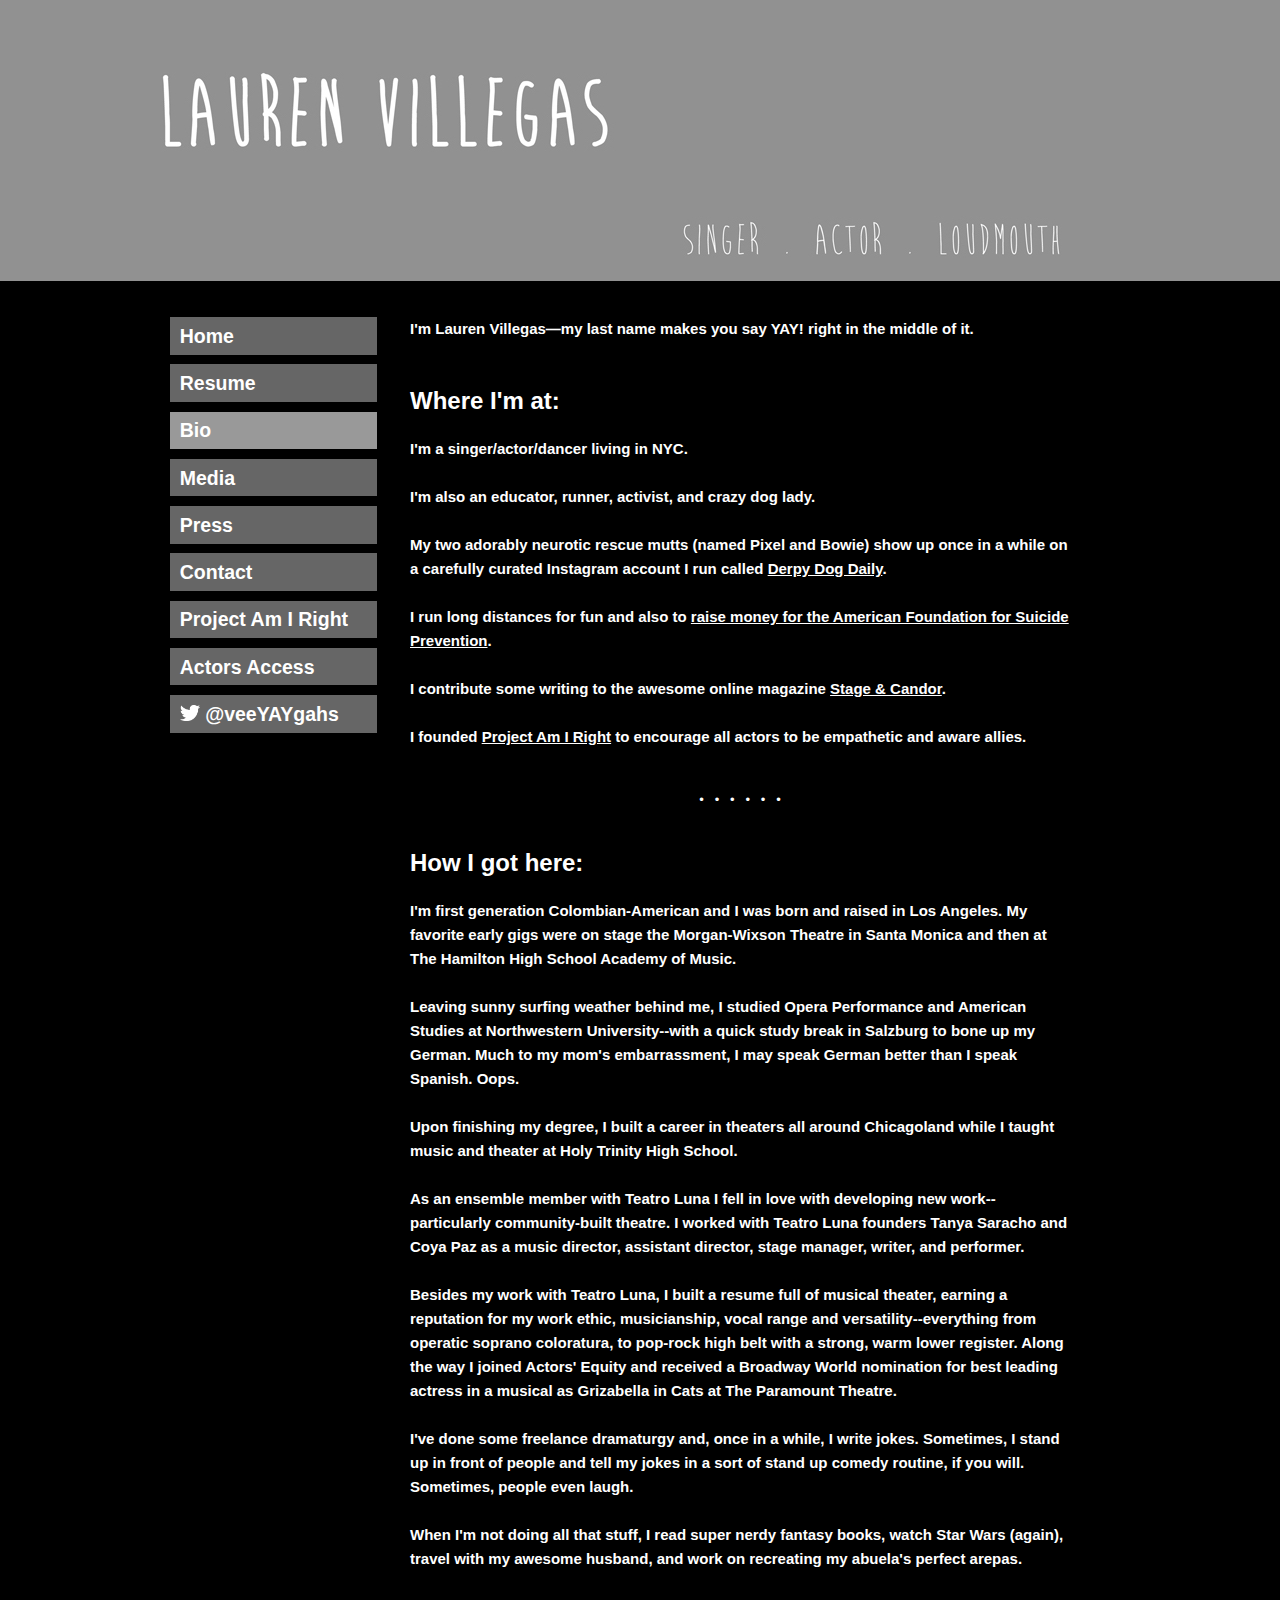
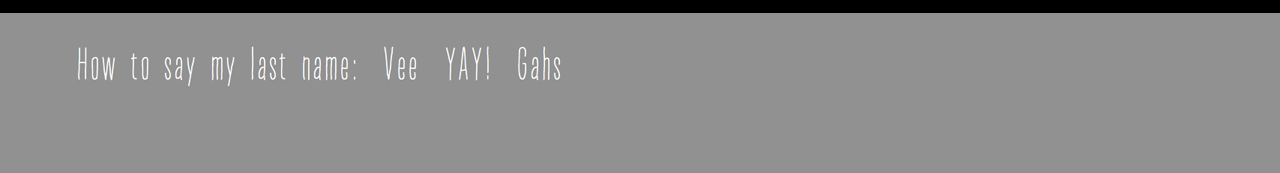
==== bio.html @ 74ecfb87 "again" ====
<!DOCTYPE html>
<html lang="en">
<head>
<meta charset="utf-8" />
<meta name="description" content="Lauren Villegas &mdash; Actor, Singer, Performer">
<meta name="keywords" content="singer, actor, actresses, mezzo">
<link rel="shortcut icon" href="favicon.ico"/>
<title>Lauren Villegas &mdash; Actor, Singer, Performer</title>

<link rel="stylesheet" href="css/bootstrap-1.0.0.css" />
<link rel="stylesheet" href="css/960_12_col.css" />
<link rel="stylesheet" href="css/chosen.css" />

<!--[if lt IE 9]>
<script src="http://ie7-js.googlecode.com/svn/version/2.1(beta4)/IE9.js"></script>
<![endif]-->
<script src="js/libs/modernizr-2.0.6.min.js"></script>

</head>
<body>


  <div id="header">
	<div class="container_12">
		<p></p>		  
	</div>
	<!-- end .container_12 -->
  </div>
  <div class="clear"></div>

<body>
  <div id="header">
	<div class="container_12">
		    <a href="index.html"><img src="img/lv.jpg"></a>
	</div>
	<!-- end .container_12 -->
  </div>
  <div class="clear"></div>
                        
	
  	</div>
  	
 <div id="main" class="container_12">
  	<div class="grid_9 prefix_3">
	  	<h2></h2>
  	</div>
  	<div class="clear"></div>	  	
  	<div class="grid_3">
  		<ul class="unstyled side-nav">
  			<li><a href="index.html">Home</a></li>
  			<li><a href="resume.html">Resume</a></li>
            <li class="active">Bio</li>
            <li><a href="media.html">Media</a></li>
  			<li><a href="press.html">Press</a></li>
  			<li><a href="contact.html">Contact</a></li>
            <li><a href="pair.html">Project Am I Right</a></li>
            <li><a href="http://resumes.actorsaccess.com/laurenvillegas">Actors Access</a></li>
            <li><a href="http://twitter.com/VeeYAYGahs"><img src="img/twitter_white.png" width="20px"> @veeYAYgahs</a></li>
            <br /><br />
  		</ul>
  	</div>
  	<div class="grid_9">
        <div> <div><h4>I'm Lauren Villegas&mdash;my last name makes you say YAY! right in the middle of it.<br /><br /></p></h4></div><h1><font color="#ffffff"><strong>Where I'm at:</strong></font></h1>
            </div>
    <div><h4>I'm a singer/actor/dancer living in NYC.<br /><br />I'm also an educator, runner, activist, and crazy dog lady.<br /><br />My two adorably neurotic rescue mutts (named Pixel and Bowie) show up once in a while on a carefully curated Instagram account I run called <a href="http://www.instagram.com/derpydogdaily/"><u>Derpy Dog Daily</u></a>.<br /><br />I run long distances for fun and also to <a href="http://afsp.donordrive.com/index.cfm?fuseaction=donorDrive.participant&participantID=1012171"><u>raise money for the American Foundation for Suicide Prevention</u></a>.<br /><br />I contribute some writing to the awesome online magazine <a href="https://stageandcandor.com/"><u>Stage &amp; Candor</u></a>.<br /><br />I founded <a href="http://projectamiright.tumblr.com/"><u>Project Am I Right</u></a> to encourage all actors to be empathetic and aware allies.<br /><br /></p></h4></div>
    
    
 <div><h4><p align ="center">&bull;&nbsp;&nbsp;&nbsp;&bull;&nbsp;&nbsp;&nbsp;&bull;&nbsp;&nbsp;&nbsp;&bull;&nbsp;&nbsp;&nbsp;&bull;&nbsp;&nbsp;&nbsp;&bull;</p></h4><br /></div>
 <div><h1><font color="#ffffff"><strong>How I got here:</strong></font></h1>
     </div>
 <div><h4>I'm first generation Colombian-American and I was born and raised in Los Angeles. My favorite early gigs were on stage the Morgan-Wixson Theatre in Santa Monica and then at The Hamilton High School Academy of Music.<br /><br />Leaving sunny surfing weather behind me, I studied Opera Performance and American Studies at Northwestern University--with a quick study break in Salzburg to bone up my German. Much to my mom's embarrassment, I may speak German better than I speak Spanish. Oops.<br /><br />Upon finishing my degree, I built a career in theaters all around Chicagoland while I taught music and theater at Holy Trinity High School.<br /><br />As an ensemble member with Teatro Luna I fell in love with developing new work--particularly community-built theatre. I worked with Teatro Luna founders Tanya Saracho and Coya Paz as a music director, assistant director, stage manager, writer, and performer.<br /><br />Besides my work with Teatro Luna, I built a resume full of musical theater, earning a reputation for my work ethic, musicianship, vocal range and versatility--everything from operatic soprano coloratura, to pop-rock high belt with a strong, warm lower register. Along the way I joined Actors' Equity and received a Broadway World nomination for best leading actress in a musical as Grizabella in Cats at The Paramount Theatre. <br /><br />I've done some freelance dramaturgy and, once in a while, I write jokes. Sometimes, I stand up in front of people and tell my jokes in a sort of stand up comedy routine, if you will. Sometimes, people even laugh.<br /><br />When I'm not doing all that stuff, I read super nerdy fantasy books, watch Star Wars (again), travel with my awesome husband, and work on recreating my abuela's perfect arepas.<br /><br /></p></h4></div>
    </div>
 </div>



  <!-- END .container_12 -->

<div id="footer">
	  <div>
		<a href="http://twitter.com/VeeYAYGahs"><img src="img/say_my_name.jpg"></a>
		<br/><br/><br/>
</div></div>

    <script type="text/javascript">
        
        var _gaq = _gaq || [];
        _gaq.push(['_setAccount', 'UA-39452061-1']);
        _gaq.push(['_trackPageview']);
        
        (function() {
         var ga = document.createElement('script'); ga.type = 'text/javascript'; ga.async = true;
         ga.src = ('https:' == document.location.protocol ? 'https://ssl' : 'http://www') + '.google-analytics.com/ga.js';
         var s = document.getElementsByTagName('script')[0]; s.parentNode.insertBefore(ga, s);
         })();
        
        </script>

</body>
</html>
---- css/960_12_col.css ----
/*
  960 Grid System ~ Core CSS.
  Learn more ~ http://960.gs/

  Licensed under GPL and MIT.
*/

/*
  Forces backgrounds to span full width,
  even if there is horizontal scrolling.
  Increase this if your layout is wider.

  Note: IE6 works fine without this fix.
*/

body {
  min-width: 960px;
}

/* `Container
----------------------------------------------------------------------------------------------------*/

.container_12 {
  margin-left: auto;
  margin-right: auto;
  width: 960px;
}

/* `Grid >> Global
----------------------------------------------------------------------------------------------------*/

.grid_1,
.grid_2,
.grid_3,
.grid_4,
.grid_5,
.grid_6,
.grid_7,
.grid_8,
.grid_9,
.grid_10,
.grid_11,
.grid_12 {
  display: inline;
  float: left;
  margin-left: 10px;
  margin-right: 10px;
}

.push_1, .pull_1,
.push_2, .pull_2,
.push_3, .pull_3,
.push_4, .pull_4,
.push_5, .pull_5,
.push_6, .pull_6,
.push_7, .pull_7,
.push_8, .pull_8,
.push_9, .pull_9,
.push_10, .pull_10,
.push_11, .pull_11 {
  position: relative;
}

/* `Grid >> Children (Alpha ~ First, Omega ~ Last)
----------------------------------------------------------------------------------------------------*/

.alpha {
  margin-left: 0;
}

.omega {
  margin-right: 0;
}

/* `Grid >> 12 Columns
----------------------------------------------------------------------------------------------------*/

.container_12 .grid_1 {
  width: 60px;
}

.container_12 .grid_2 {
  width: 140px;
}

.container_12 .grid_3 {
  width: 220px;
}

.container_12 .grid_4 {
  width: 300px;
}

.container_12 .grid_5 {
  width: 380px;
}

.container_12 .grid_6 {
  width: 460px;
}

.container_12 .grid_7 {
  width: 540px;
}

.container_12 .grid_8 {
  width: 620px;
}

.container_12 .grid_9 {
  width: 660px;
}

.container_12 .grid_10 {
  width: 780px;
}

.container_12 .grid_11 {
  width: 860px;
}

.container_12 .grid_12 {
  width: 940px;
}

/* `Prefix Extra Space >> 12 Columns
----------------------------------------------------------------------------------------------------*/

.container_12 .prefix_1 {
  padding-left: 80px;
}

.container_12 .prefix_2 {
  padding-left: 160px;
}

.container_12 .prefix_3 {
  padding-left: 240px;
}

.container_12 .prefix_4 {
  padding-left: 320px;
}

.container_12 .prefix_5 {
  padding-left: 400px;
}

.container_12 .prefix_6 {
  padding-left: 480px;
}

.container_12 .prefix_7 {
  padding-left: 560px;
}

.container_12 .prefix_8 {
  padding-left: 640px;
}

.container_12 .prefix_9 {
  padding-left: 720px;
}

.container_12 .prefix_10 {
  padding-left: 800px;
}

.container_12 .prefix_11 {
  padding-left: 880px;
}

/* `Suffix Extra Space >> 12 Columns
----------------------------------------------------------------------------------------------------*/

.container_12 .suffix_1 {
  padding-right: 80px;
}

.container_12 .suffix_2 {
  padding-right: 160px;
}

.container_12 .suffix_3 {
  padding-right: 240px;
}

.container_12 .suffix_4 {
  padding-right: 320px;
}

.container_12 .suffix_5 {
  padding-right: 400px;
}

.container_12 .suffix_6 {
  padding-right: 480px;
}

.container_12 .suffix_7 {
  padding-right: 560px;
}

.container_12 .suffix_8 {
  padding-right: 640px;
}

.container_12 .suffix_9 {
  padding-right: 720px;
}

.container_12 .suffix_10 {
  padding-right: 800px;
}

.container_12 .suffix_11 {
  padding-right: 880px;
}

/* `Push Space >> 12 Columns
----------------------------------------------------------------------------------------------------*/

.container_12 .push_1 {
  left: 80px;
}

.container_12 .push_2 {
  left: 160px;
}

.container_12 .push_3 {
  left: 240px;
}

.container_12 .push_4 {
  left: 320px;
}

.container_12 .push_5 {
  left: 400px;
}

.container_12 .push_6 {
  left: 480px;
}

.container_12 .push_7 {
  left: 560px;
}

.container_12 .push_8 {
  left: 640px;
}

.container_12 .push_9 {
  left: 720px;
}

.container_12 .push_10 {
  left: 800px;
}

.container_12 .push_11 {
  left: 880px;
}

/* `Pull Space >> 12 Columns
----------------------------------------------------------------------------------------------------*/

.container_12 .pull_1 {
  left: -80px;
}

.container_12 .pull_2 {
  left: -160px;
}

.container_12 .pull_3 {
  left: -240px;
}

.container_12 .pull_4 {
  left: -320px;
}

.container_12 .pull_5 {
  left: -400px;
}

.container_12 .pull_6 {
  left: -480px;
}

.container_12 .pull_7 {
  left: -560px;
}

.container_12 .pull_8 {
  left: -640px;
}

.container_12 .pull_9 {
  left: -720px;
}

.container_12 .pull_10 {
  left: -800px;
}

.container_12 .pull_11 {
  left: -880px;
}

/* `Clear Floated Elements
----------------------------------------------------------------------------------------------------*/

/* http://sonspring.com/journal/clearing-floats */

.clear {
  clear: both;
  display: block;
  overflow: hidden;
  visibility: hidden;
  width: 0;
  height: 0;
}

/* http://www.yuiblog.com/blog/2010/09/27/clearfix-reloaded-overflowhidden-demystified */

.clearfix:before,
.clearfix:after,
.container_12:before,
.container_12:after {
  content: '.';
  display: block;
  overflow: hidden;
  visibility: hidden;
  font-size: 0;
  line-height: 0;
  width: 0;
  height: 0;
}

.clearfix:after,
.container_12:after {
  clear: both;
}

/*
  The following zoom:1 rule is specifically for IE6 + IE7.
  Move to separate stylesheet if invalid CSS is a problem.
*/

.clearfix,
.container_12 {
  zoom: 1;
}

.hide {
  display:none;
}
---- css/chosen.css ----
/* @group Base */
.chzn-container {
  font-size: 13px;
  position: relative;
  display: inline-block;
  zoom: 1;
  *display: inline;
}
.chzn-container .chzn-drop {
  background: #fff;
  border: 1px solid #aaa;
  border-top: 0;
  position: absolute;
  top: 29px;
  left: 0;
  -webkit-box-shadow: 0 4px 5px rgba(0,0,0,.15);
  -moz-box-shadow   : 0 4px 5px rgba(0,0,0,.15);
  -o-box-shadow     : 0 4px 5px rgba(0,0,0,.15);
  box-shadow        : 0 4px 5px rgba(0,0,0,.15);
  z-index: 999;
}
/* @end */

/* @group Single Chosen */
.chzn-container-single .chzn-single {
  background-color: #fff;
  background-image: -webkit-gradient(linear, left bottom, left top, color-stop(0, #eeeeee), color-stop(0.5, white));
  background-image: -webkit-linear-gradient(center bottom, #eeeeee 0%, white 50%);
  background-image: -moz-linear-gradient(center bottom, #eeeeee 0%, white 50%);
  background-image: -o-linear-gradient(top, #eeeeee 0%,#ffffff 50%);
  background-image: -ms-linear-gradient(top, #eeeeee 0%,#ffffff 50%);
  filter: progid:DXImageTransform.Microsoft.gradient( startColorstr='#eeeeee', endColorstr='#ffffff',GradientType=0 );
  background-image: linear-gradient(top, #eeeeee 0%,#ffffff 50%);
  -webkit-border-radius: 4px;
  -moz-border-radius   : 4px;
  border-radius        : 4px;
  -moz-background-clip   : padding;
  -webkit-background-clip: padding-box;
  background-clip        : padding-box;
  border: 1px solid #aaa;
  display: block;
  overflow: hidden;
  white-space: nowrap;
  position: relative;
  height: 26px;
  line-height: 26px;
  padding: 0 0 0 8px;
  color: #444;
  text-decoration: none;
}
.chzn-container-single .chzn-single span {
  margin-right: 26px;
  display: block;
  overflow: hidden;
  white-space: nowrap;
  -o-text-overflow: ellipsis;
  -ms-text-overflow: ellipsis;
  text-overflow: ellipsis;
}
.chzn-container-single .chzn-single div {
  -webkit-border-radius: 0 4px 4px 0;
  -moz-border-radius   : 0 4px 4px 0;
  border-radius        : 0 4px 4px 0;
  -moz-background-clip   : padding;
  -webkit-background-clip: padding-box;
  background-clip        : padding-box;
  background: #ccc;
  background-image: -webkit-gradient(linear, left bottom, left top, color-stop(0, #ccc), color-stop(0.6, #eee));
  background-image: -webkit-linear-gradient(center bottom, #ccc 0%, #eee 60%);
  background-image: -moz-linear-gradient(center bottom, #ccc 0%, #eee 60%);
  background-image: -o-linear-gradient(bottom, #ccc 0%, #eee 60%);
  background-image: -ms-linear-gradient(top, #cccccc 0%,#eeeeee 60%);
  filter: progid:DXImageTransform.Microsoft.gradient( startColorstr='#cccccc', endColorstr='#eeeeee',GradientType=0 );
  background-image: linear-gradient(top, #cccccc 0%,#eeeeee 60%);
  border-left: 1px solid #aaa;
  position: absolute;
  right: 0;
  top: 0;
  display: block;
  height: 100%;
  width: 18px;
}
.chzn-container-single .chzn-single div b {
  background: url('chosen-sprite.png') no-repeat 0 1px;
  display: block;
  width: 100%;
  height: 100%;
}
.chzn-container-single .chzn-search {
  padding: 3px 4px;
  margin: 0;
  white-space: nowrap;
}
.chzn-container-single .chzn-search input {
  background: #fff url('chosen-sprite.png') no-repeat 100% -20px;
  background: url('chosen-sprite.png') no-repeat 100% -20px, -webkit-gradient(linear, left bottom, left top, color-stop(0.85, white), color-stop(0.99, #eeeeee));
  background: url('chosen-sprite.png') no-repeat 100% -20px, -webkit-linear-gradient(center bottom, white 85%, #eeeeee 99%);
  background: url('chosen-sprite.png') no-repeat 100% -20px, -moz-linear-gradient(center bottom, white 85%, #eeeeee 99%);
  background: url('chosen-sprite.png') no-repeat 100% -20px, -o-linear-gradient(bottom, white 85%, #eeeeee 99%);
  background: url('chosen-sprite.png') no-repeat 100% -20px, -ms-linear-gradient(top, #ffffff 85%,#eeeeee 99%);
  background: url('chosen-sprite.png') no-repeat 100% -20px, -ms-linear-gradient(top, #ffffff 85%,#eeeeee 99%);
  background: url('chosen-sprite.png') no-repeat 100% -20px, linear-gradient(top, #ffffff 85%,#eeeeee 99%);
  margin: 1px 0;
  padding: 4px 20px 4px 5px;
  outline: 0;
  border: 1px solid #aaa;
  font-family: sans-serif;
  font-size: 1em;
}
.chzn-container-single .chzn-drop {
  -webkit-border-radius: 0 0 4px 4px;
  -moz-border-radius   : 0 0 4px 4px;
  border-radius        : 0 0 4px 4px;
  -moz-background-clip   : padding;
  -webkit-background-clip: padding-box;
  background-clip        : padding-box;
}
/* @end */

/* @group Multi Chosen */
.chzn-container-multi .chzn-choices {
  background-color: #fff;
  background-image: -webkit-gradient(linear, left bottom, left top, color-stop(0.85, white), color-stop(0.99, #eeeeee));
  background-image: -webkit-linear-gradient(center bottom, white 85%, #eeeeee 99%);
  background-image: -moz-linear-gradient(center bottom, white 85%, #eeeeee 99%);
  background-image: -o-linear-gradient(bottom, white 85%, #eeeeee 99%);
  background-image: -ms-linear-gradient(top, #ffffff 85%,#eeeeee 99%);
  filter: progid:DXImageTransform.Microsoft.gradient( startColorstr='#ffffff', endColorstr='#eeeeee',GradientType=0 );
  background-image: linear-gradient(top, #ffffff 85%,#eeeeee 99%);
  border: 1px solid #aaa;
  margin: 0;
  padding: 0;
  cursor: text;
  overflow: hidden;
  height: auto !important;
  height: 1%;
  position: relative;
}
.chzn-container-multi .chzn-choices li {
  float: left;
  list-style: none;
}
.chzn-container-multi .chzn-choices .search-field {
  white-space: nowrap;
  margin: 0;
  padding: 0;
}
.chzn-container-multi .chzn-choices .search-field input {
  color: #666;
  background: transparent !important;
  border: 0 !important;
  padding: 5px;
  margin: 1px 0;
  outline: 0;
  -webkit-box-shadow: none;
  -moz-box-shadow   : none;
  -o-box-shadow     : none;
  box-shadow        : none;
}
.chzn-container-multi .chzn-choices .search-field .default {
  color: #999;
}
.chzn-container-multi .chzn-choices .search-choice {
  -webkit-border-radius: 3px;
  -moz-border-radius   : 3px;
  border-radius        : 3px;
  -moz-background-clip   : padding;
  -webkit-background-clip: padding-box;
  background-clip        : padding-box;
  background-color: #e4e4e4;
  background-image: -webkit-gradient(linear, left bottom, left top, color-stop(0, #e4e4e4), color-stop(0.7, #eeeeee));
  background-image: -webkit-linear-gradient(center bottom, #e4e4e4 0%, #eeeeee 70%);
  background-image: -moz-linear-gradient(center bottom, #e4e4e4 0%, #eeeeee 70%);
  background-image: -o-linear-gradient(bottom, #e4e4e4 0%, #eeeeee 70%);
  background-image: -ms-linear-gradient(top, #e4e4e4 0%,#eeeeee 70%);
  filter: progid:DXImageTransform.Microsoft.gradient( startColorstr='#e4e4e4', endColorstr='#eeeeee',GradientType=0 );
  background-image: linear-gradient(top, #e4e4e4 0%,#eeeeee 70%);
  color: #333;
  border: 1px solid #b4b4b4;
  line-height: 13px;
  padding: 3px 19px 3px 6px;
  margin: 3px 0 3px 5px;
  position: relative;
}
.chzn-container-multi .chzn-choices .search-choice span {
  cursor: default;
}
.chzn-container-multi .chzn-choices .search-choice-focus {
  background: #d4d4d4;
}
.chzn-container-multi .chzn-choices .search-choice .search-choice-close {
  display: block;
  position: absolute;
  right: 5px;
  top: 6px;
  width: 8px;
  height: 9px;
  font-size: 1px;
  background: url(chosen-sprite.png) right top no-repeat;
}
.chzn-container-multi .chzn-choices .search-choice .search-choice-close:hover {
  background-position: right -9px;
}
.chzn-container-multi .chzn-choices .search-choice-focus .search-choice-close {
  background-position: right -9px;
}
/* @end */

/* @group Results */
.chzn-container .chzn-results {
  margin: 0 4px 4px 0;
  max-height: 190px;
  padding: 0 0 0 4px;
  position: relative;
  overflow-x: hidden;
  overflow-y: auto;
}
.chzn-container-multi .chzn-results {
  margin: -1px 0 0;
  padding: 0;
}
.chzn-container .chzn-results li {
  line-height: 80%;
  padding: 7px 7px 8px;
  margin: 0;
  list-style: none;
}
.chzn-container .chzn-results .active-result {
  cursor: pointer;
}
.chzn-container .chzn-results .highlighted {
  background: #3875d7;
  color: #fff;
}
.chzn-container .chzn-results li em {
  background: #feffde;
  font-style: normal;
}
.chzn-container .chzn-results .highlighted em {
  background: transparent;
}
.chzn-container .chzn-results .no-results {
  background: #f4f4f4;
}
.chzn-container .chzn-results .group-result {
  cursor: default;
  color: #999;
  font-weight: bold;
}
.chzn-container .chzn-results .group-option {
  padding-left: 20px;
}
.chzn-container-multi .chzn-drop .result-selected {
  display: none;
}
/* @end */

/* @group Active  */
.chzn-container-active .chzn-single {
  -webkit-box-shadow: 0 0 5px rgba(0,0,0,.3);
  -moz-box-shadow   : 0 0 5px rgba(0,0,0,.3);
  -o-box-shadow     : 0 0 5px rgba(0,0,0,.3);
  box-shadow        : 0 0 5px rgba(0,0,0,.3);
  border: 1px solid #5897fb;
}
.chzn-container-active .chzn-single-with-drop {
  border: 1px solid #aaa;
  -webkit-box-shadow: 0 1px 0 #fff inset;
  -moz-box-shadow   : 0 1px 0 #fff inset;
  -o-box-shadow     : 0 1px 0 #fff inset;
  box-shadow        : 0 1px 0 #fff inset;
  background-color: #eee;
  background-image: -webkit-gradient(linear, left bottom, left top, color-stop(0, white), color-stop(0.5, #eeeeee));
  background-image: -webkit-linear-gradient(center bottom, white 0%, #eeeeee 50%);
  background-image: -moz-linear-gradient(center bottom, white 0%, #eeeeee 50%);
  background-image: -o-linear-gradient(bottom, white 0%, #eeeeee 50%);
  background-image: -ms-linear-gradient(top, #ffffff 0%,#eeeeee 50%);
  filter: progid:DXImageTransform.Microsoft.gradient( startColorstr='#ffffff', endColorstr='#eeeeee',GradientType=0 );
  background-image: linear-gradient(top, #ffffff 0%,#eeeeee 50%);
  -webkit-border-bottom-left-radius : 0;
  -webkit-border-bottom-right-radius: 0;
  -moz-border-radius-bottomleft : 0;
  -moz-border-radius-bottomright: 0;
  border-bottom-left-radius : 0;
  border-bottom-right-radius: 0;
}
.chzn-container-active .chzn-single-with-drop div {
  background: transparent;
  border-left: none;
}
.chzn-container-active .chzn-single-with-drop div b {
  background-position: -18px 1px;
}
.chzn-container-active .chzn-choices {
  -webkit-box-shadow: 0 0 5px rgba(0,0,0,.3);
  -moz-box-shadow   : 0 0 5px rgba(0,0,0,.3);
  -o-box-shadow     : 0 0 5px rgba(0,0,0,.3);
  box-shadow        : 0 0 5px rgba(0,0,0,.3);
  border: 1px solid #5897fb;
}
.chzn-container-active .chzn-choices .search-field input {
  color: #111 !important;
}
/* @end */

/* @group Right to Left */
.chzn-rtl { direction:rtl;text-align: right; }
.chzn-rtl .chzn-single { padding-left: 0; padding-right: 8px; }
.chzn-rtl .chzn-single span { margin-left: 26px; margin-right: 0; }
.chzn-rtl .chzn-single div { 
  left: 0; right: auto; 
  border-left: none; border-right: 1px solid #aaaaaa;
  -webkit-border-radius: 4px 0 0 4px;
  -moz-border-radius   : 4px 0 0 4px;
  border-radius        : 4px 0 0 4px; 
}
.chzn-rtl .chzn-choices li { float: right; }
.chzn-rtl .chzn-choices .search-choice { padding: 3px 6px 3px 19px; margin: 3px 5px 3px 0; }
.chzn-rtl .chzn-choices .search-choice .search-choice-close { left: 5px; right: auto; background-position: right top;}
.chzn-rtl.chzn-container-single .chzn-results { margin-left: 4px; margin-right: 0; padding-left: 0; padding-right: 4px; }
.chzn-rtl .chzn-results .group-option { padding-left: 0; padding-right: 20px; }
.chzn-rtl.chzn-container-active .chzn-single-with-drop div { border-right: none; }
.chzn-rtl .chzn-search input {
  background: url('chosen-sprite.png') no-repeat -38px -20px, #ffffff;
  background: url('chosen-sprite.png') no-repeat -38px -20px, -webkit-gradient(linear, left bottom, left top, color-stop(0.85, white), color-stop(0.99, #eeeeee));
  background: url('chosen-sprite.png') no-repeat -38px -20px, -webkit-linear-gradient(center bottom, white 85%, #eeeeee 99%);  
  background: url('chosen-sprite.png') no-repeat -38px -20px, -moz-linear-gradient(center bottom, white 85%, #eeeeee 99%);
  background: url('chosen-sprite.png') no-repeat -38px -20px, -o-linear-gradient(bottom, white 85%, #eeeeee 99%);
  background: url('chosen-sprite.png') no-repeat -38px -20px, -ms-linear-gradient(top, #ffffff 85%,#eeeeee 99%);
  background: url('chosen-sprite.png') no-repeat -38px -20px, -ms-linear-gradient(top, #ffffff 85%,#eeeeee 99%);
  background: url('chosen-sprite.png') no-repeat -38px -20px, linear-gradient(top, #ffffff 85%,#eeeeee 99%);
  padding: 4px 5px 4px 20px;
}
/* @end */
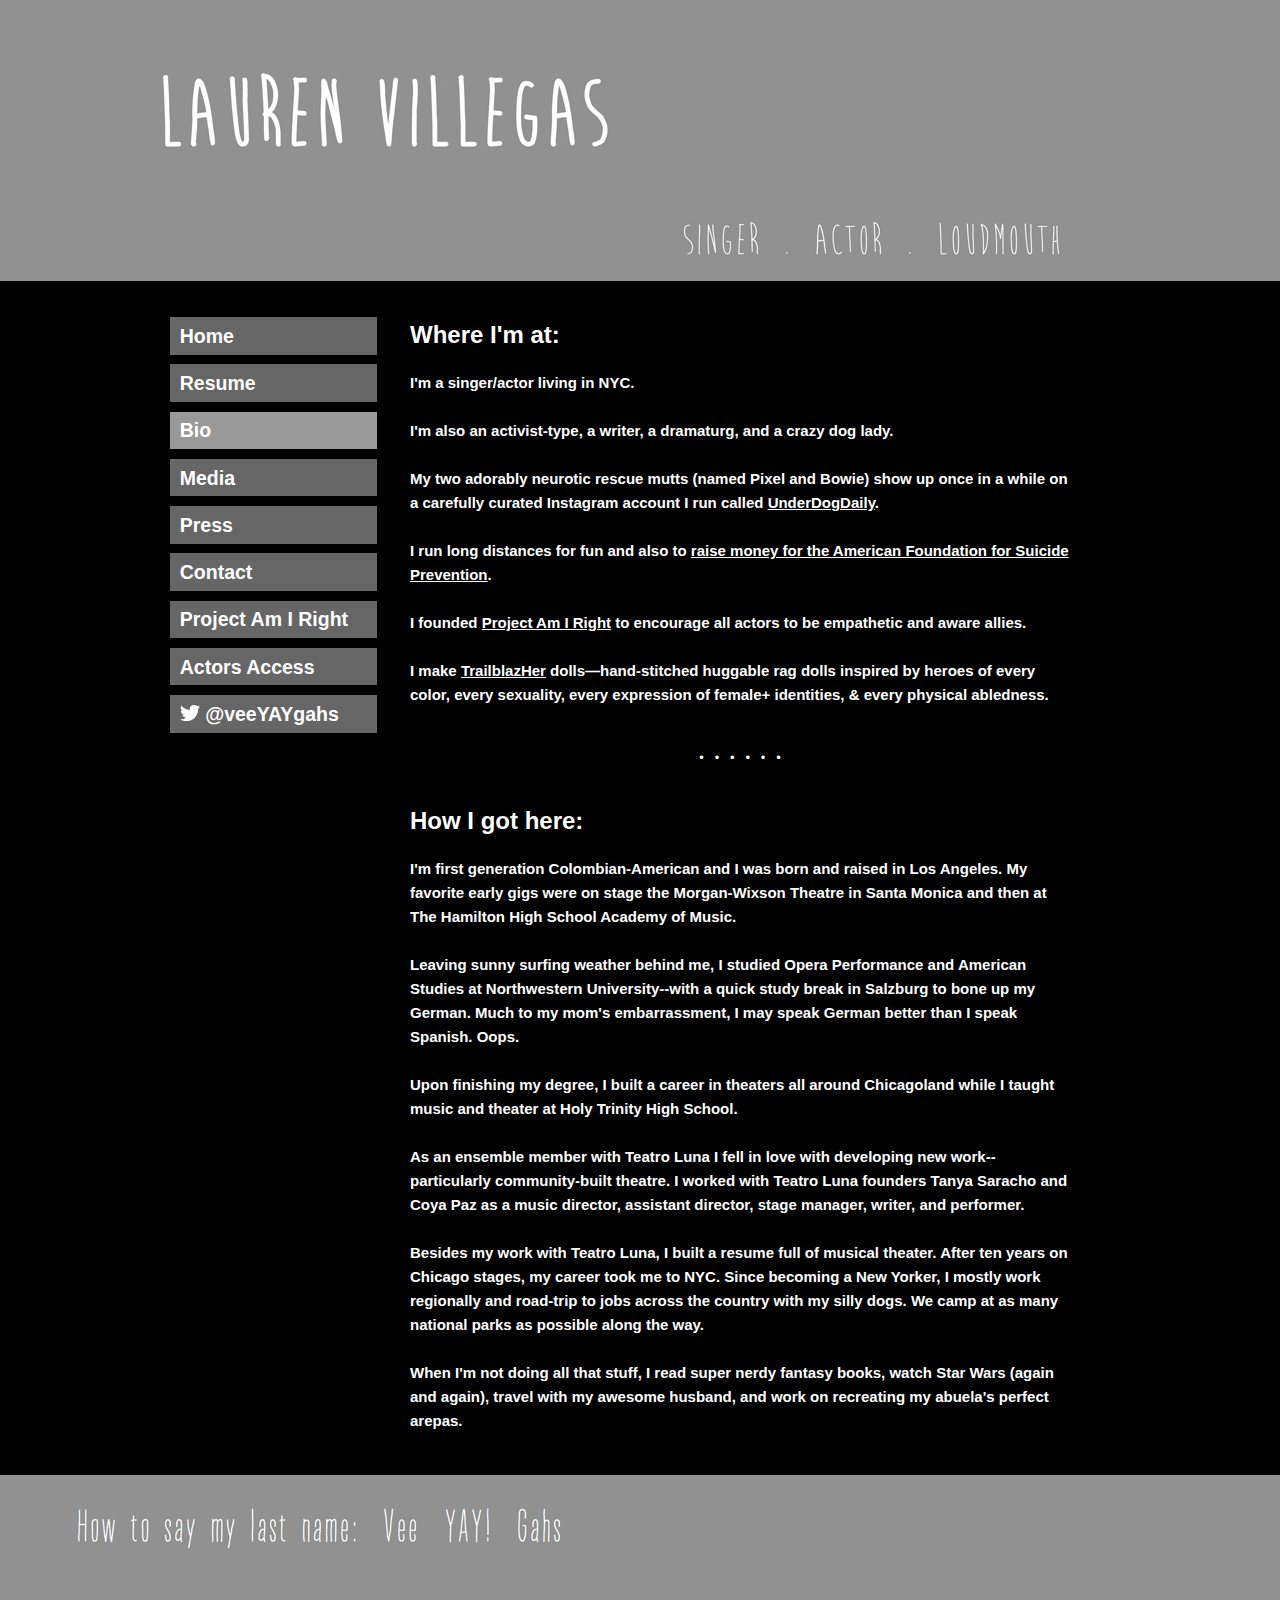
==== commit 555b2158: "bio updates" ====
--- a/bio.html
+++ b/bio.html
@@ -2,10 +2,10 @@
 <html lang="en">
 <head>
 <meta charset="utf-8" />
-<meta name="description" content="Lauren Villegas &mdash; Actor, Singer, Performer">
-<meta name="keywords" content="singer, actor, actresses, mezzo">
+<meta name="description" content="Lauren Villegas &mdash; Actor, Singer, Loudmouth">
+<meta name="keywords" content="singer, actor, actress, musical theater">
 <link rel="shortcut icon" href="favicon.ico"/>
-<title>Lauren Villegas &mdash; Actor, Singer, Performer</title>
+<title>Lauren Villegas &mdash; Actor, Singer, Loudmouth</title>
 
 <link rel="stylesheet" href="css/bootstrap-1.0.0.css" />
 <link rel="stylesheet" href="css/960_12_col.css" />
@@ -60,15 +60,15 @@
   		</ul>
   	</div>
   	<div class="grid_9">
-        <div> <div><h4>I'm Lauren Villegas&mdash;my last name makes you say YAY! right in the middle of it.<br /><br /></p></h4></div><h1><font color="#ffffff"><strong>Where I'm at:</strong></font></h1>
+        <div><h1><font color="#ffffff"><strong>Where I'm at:</strong></font></h1>
             </div>
-    <div><h4>I'm a singer/actor/dancer living in NYC.<br /><br />I'm also an educator, runner, activist, and crazy dog lady.<br /><br />My two adorably neurotic rescue mutts (named Pixel and Bowie) show up once in a while on a carefully curated Instagram account I run called <a href="http://www.instagram.com/derpydogdaily/"><u>Derpy Dog Daily</u></a>.<br /><br />I run long distances for fun and also to <a href="http://afsp.donordrive.com/index.cfm?fuseaction=donorDrive.participant&participantID=1012171"><u>raise money for the American Foundation for Suicide Prevention</u></a>.<br /><br />I contribute some writing to the awesome online magazine <a href="https://stageandcandor.com/"><u>Stage &amp; Candor</u></a>.<br /><br />I founded <a href="http://projectamiright.tumblr.com/"><u>Project Am I Right</u></a> to encourage all actors to be empathetic and aware allies.<br /><br /></p></h4></div>
+    <div><h4>I'm a singer/actor living in NYC.<br /><br />I'm also an activist-type, a writer, a dramaturg, and a crazy dog lady.<br /><br />My two adorably neurotic rescue mutts (named Pixel and Bowie) show up once in a while on a carefully curated Instagram account I run called <a href="http://www.instagram.com/underdogdaily/"><u>UnderDogDaily</u></a>.<br /><br />I run long distances for fun and also to <a href="http://afsp.donordrive.com/index.cfm?fuseaction=donorDrive.participant&participantID=1012171"><u>raise money for the American Foundation for Suicide Prevention</u></a>.<br /><br />I founded <a href="http://projectamiright.tumblr.com/"><u>Project Am I Right</u></a> to encourage all actors to be empathetic and aware allies.<br /><br />I make <a href="http://www.trailblazhers.com/"><u>TrailblazHer</u></a> dolls&mdash;hand-stitched huggable rag dolls inspired by heroes of every color, every sexuality, every expression of female+ identities, &amp; every physical abledness.<br /><br /></p></h4></div>
     
     
  <div><h4><p align ="center">&bull;&nbsp;&nbsp;&nbsp;&bull;&nbsp;&nbsp;&nbsp;&bull;&nbsp;&nbsp;&nbsp;&bull;&nbsp;&nbsp;&nbsp;&bull;&nbsp;&nbsp;&nbsp;&bull;</p></h4><br /></div>
  <div><h1><font color="#ffffff"><strong>How I got here:</strong></font></h1>
      </div>
- <div><h4>I'm first generation Colombian-American and I was born and raised in Los Angeles. My favorite early gigs were on stage the Morgan-Wixson Theatre in Santa Monica and then at The Hamilton High School Academy of Music.<br /><br />Leaving sunny surfing weather behind me, I studied Opera Performance and American Studies at Northwestern University--with a quick study break in Salzburg to bone up my German. Much to my mom's embarrassment, I may speak German better than I speak Spanish. Oops.<br /><br />Upon finishing my degree, I built a career in theaters all around Chicagoland while I taught music and theater at Holy Trinity High School.<br /><br />As an ensemble member with Teatro Luna I fell in love with developing new work--particularly community-built theatre. I worked with Teatro Luna founders Tanya Saracho and Coya Paz as a music director, assistant director, stage manager, writer, and performer.<br /><br />Besides my work with Teatro Luna, I built a resume full of musical theater, earning a reputation for my work ethic, musicianship, vocal range and versatility--everything from operatic soprano coloratura, to pop-rock high belt with a strong, warm lower register. Along the way I joined Actors' Equity and received a Broadway World nomination for best leading actress in a musical as Grizabella in Cats at The Paramount Theatre. <br /><br />I've done some freelance dramaturgy and, once in a while, I write jokes. Sometimes, I stand up in front of people and tell my jokes in a sort of stand up comedy routine, if you will. Sometimes, people even laugh.<br /><br />When I'm not doing all that stuff, I read super nerdy fantasy books, watch Star Wars (again), travel with my awesome husband, and work on recreating my abuela's perfect arepas.<br /><br /></p></h4></div>
+ <div><h4>I'm first generation Colombian-American and I was born and raised in Los Angeles. My favorite early gigs were on stage the Morgan-Wixson Theatre in Santa Monica and then at The Hamilton High School Academy of Music.<br /><br />Leaving sunny surfing weather behind me, I studied Opera Performance and American Studies at Northwestern University--with a quick study break in Salzburg to bone up my German. Much to my mom's embarrassment, I may speak German better than I speak Spanish. Oops.<br /><br />Upon finishing my degree, I built a career in theaters all around Chicagoland while I taught music and theater at Holy Trinity High School.<br /><br />As an ensemble member with Teatro Luna I fell in love with developing new work--particularly community-built theatre. I worked with Teatro Luna founders Tanya Saracho and Coya Paz as a music director, assistant director, stage manager, writer, and performer.<br /><br />Besides my work with Teatro Luna, I built a resume full of musical theater. After ten years on Chicago stages, my career took me to NYC. Since becoming a New Yorker, I mostly work regionally and road-trip to jobs across the country with my silly dogs. We camp at as many national parks as possible along the way.<br /><br />When I'm not doing all that stuff, I read super nerdy fantasy books, watch Star Wars (again and again), travel with my awesome husband, and work on recreating my abuela's perfect arepas.<br /><br /></p></h4></div>
     </div>
  </div>
 
--- a/css/960_12_col.css
+++ b/css/960_12_col.css
@@ -1,361 +1,361 @@
-/*
-  960 Grid System ~ Core CSS.
-  Learn more ~ http://960.gs/
-
-  Licensed under GPL and MIT.
-*/
-
-/*
-  Forces backgrounds to span full width,
-  even if there is horizontal scrolling.
-  Increase this if your layout is wider.
-
-  Note: IE6 works fine without this fix.
-*/
-
-body {
-  min-width: 960px;
-}
-
-/* `Container
-----------------------------------------------------------------------------------------------------*/
-
-.container_12 {
-  margin-left: auto;
-  margin-right: auto;
-  width: 960px;
-}
-
-/* `Grid >> Global
-----------------------------------------------------------------------------------------------------*/
-
-.grid_1,
-.grid_2,
-.grid_3,
-.grid_4,
-.grid_5,
-.grid_6,
-.grid_7,
-.grid_8,
-.grid_9,
-.grid_10,
-.grid_11,
-.grid_12 {
-  display: inline;
-  float: left;
-  margin-left: 10px;
-  margin-right: 10px;
-}
-
-.push_1, .pull_1,
-.push_2, .pull_2,
-.push_3, .pull_3,
-.push_4, .pull_4,
-.push_5, .pull_5,
-.push_6, .pull_6,
-.push_7, .pull_7,
-.push_8, .pull_8,
-.push_9, .pull_9,
-.push_10, .pull_10,
-.push_11, .pull_11 {
-  position: relative;
-}
-
-/* `Grid >> Children (Alpha ~ First, Omega ~ Last)
-----------------------------------------------------------------------------------------------------*/
-
-.alpha {
-  margin-left: 0;
-}
-
-.omega {
-  margin-right: 0;
-}
-
-/* `Grid >> 12 Columns
-----------------------------------------------------------------------------------------------------*/
-
-.container_12 .grid_1 {
-  width: 60px;
-}
-
-.container_12 .grid_2 {
-  width: 140px;
-}
-
-.container_12 .grid_3 {
-  width: 220px;
-}
-
-.container_12 .grid_4 {
-  width: 300px;
-}
-
-.container_12 .grid_5 {
-  width: 380px;
-}
-
-.container_12 .grid_6 {
-  width: 460px;
-}
-
-.container_12 .grid_7 {
-  width: 540px;
-}
-
-.container_12 .grid_8 {
-  width: 620px;
-}
-
-.container_12 .grid_9 {
-  width: 660px;
-}
-
-.container_12 .grid_10 {
-  width: 780px;
-}
-
-.container_12 .grid_11 {
-  width: 860px;
-}
-
-.container_12 .grid_12 {
-  width: 940px;
-}
-
-/* `Prefix Extra Space >> 12 Columns
-----------------------------------------------------------------------------------------------------*/
-
-.container_12 .prefix_1 {
-  padding-left: 80px;
-}
-
-.container_12 .prefix_2 {
-  padding-left: 160px;
-}
-
-.container_12 .prefix_3 {
-  padding-left: 240px;
-}
-
-.container_12 .prefix_4 {
-  padding-left: 320px;
-}
-
-.container_12 .prefix_5 {
-  padding-left: 400px;
-}
-
-.container_12 .prefix_6 {
-  padding-left: 480px;
-}
-
-.container_12 .prefix_7 {
-  padding-left: 560px;
-}
-
-.container_12 .prefix_8 {
-  padding-left: 640px;
-}
-
-.container_12 .prefix_9 {
-  padding-left: 720px;
-}
-
-.container_12 .prefix_10 {
-  padding-left: 800px;
-}
-
-.container_12 .prefix_11 {
-  padding-left: 880px;
-}
-
-/* `Suffix Extra Space >> 12 Columns
-----------------------------------------------------------------------------------------------------*/
-
-.container_12 .suffix_1 {
-  padding-right: 80px;
-}
-
-.container_12 .suffix_2 {
-  padding-right: 160px;
-}
-
-.container_12 .suffix_3 {
-  padding-right: 240px;
-}
-
-.container_12 .suffix_4 {
-  padding-right: 320px;
-}
-
-.container_12 .suffix_5 {
-  padding-right: 400px;
-}
-
-.container_12 .suffix_6 {
-  padding-right: 480px;
-}
-
-.container_12 .suffix_7 {
-  padding-right: 560px;
-}
-
-.container_12 .suffix_8 {
-  padding-right: 640px;
-}
-
-.container_12 .suffix_9 {
-  padding-right: 720px;
-}
-
-.container_12 .suffix_10 {
-  padding-right: 800px;
-}
-
-.container_12 .suffix_11 {
-  padding-right: 880px;
-}
-
-/* `Push Space >> 12 Columns
-----------------------------------------------------------------------------------------------------*/
-
-.container_12 .push_1 {
-  left: 80px;
-}
-
-.container_12 .push_2 {
-  left: 160px;
-}
-
-.container_12 .push_3 {
-  left: 240px;
-}
-
-.container_12 .push_4 {
-  left: 320px;
-}
-
-.container_12 .push_5 {
-  left: 400px;
-}
-
-.container_12 .push_6 {
-  left: 480px;
-}
-
-.container_12 .push_7 {
-  left: 560px;
-}
-
-.container_12 .push_8 {
-  left: 640px;
-}
-
-.container_12 .push_9 {
-  left: 720px;
-}
-
-.container_12 .push_10 {
-  left: 800px;
-}
-
-.container_12 .push_11 {
-  left: 880px;
-}
-
-/* `Pull Space >> 12 Columns
-----------------------------------------------------------------------------------------------------*/
-
-.container_12 .pull_1 {
-  left: -80px;
-}
-
-.container_12 .pull_2 {
-  left: -160px;
-}
-
-.container_12 .pull_3 {
-  left: -240px;
-}
-
-.container_12 .pull_4 {
-  left: -320px;
-}
-
-.container_12 .pull_5 {
-  left: -400px;
-}
-
-.container_12 .pull_6 {
-  left: -480px;
-}
-
-.container_12 .pull_7 {
-  left: -560px;
-}
-
-.container_12 .pull_8 {
-  left: -640px;
-}
-
-.container_12 .pull_9 {
-  left: -720px;
-}
-
-.container_12 .pull_10 {
-  left: -800px;
-}
-
-.container_12 .pull_11 {
-  left: -880px;
-}
-
-/* `Clear Floated Elements
-----------------------------------------------------------------------------------------------------*/
-
-/* http://sonspring.com/journal/clearing-floats */
-
-.clear {
-  clear: both;
-  display: block;
-  overflow: hidden;
-  visibility: hidden;
-  width: 0;
-  height: 0;
-}
-
-/* http://www.yuiblog.com/blog/2010/09/27/clearfix-reloaded-overflowhidden-demystified */
-
-.clearfix:before,
-.clearfix:after,
-.container_12:before,
-.container_12:after {
-  content: '.';
-  display: block;
-  overflow: hidden;
-  visibility: hidden;
-  font-size: 0;
-  line-height: 0;
-  width: 0;
-  height: 0;
-}
-
-.clearfix:after,
-.container_12:after {
-  clear: both;
-}
-
-/*
-  The following zoom:1 rule is specifically for IE6 + IE7.
-  Move to separate stylesheet if invalid CSS is a problem.
-*/
-
-.clearfix,
-.container_12 {
-  zoom: 1;
-}
-
-.hide {
-  display:none;
+/*
+  960 Grid System ~ Core CSS.
+  Learn more ~ http://960.gs/
+
+  Licensed under GPL and MIT.
+*/
+
+/*
+  Forces backgrounds to span full width,
+  even if there is horizontal scrolling.
+  Increase this if your layout is wider.
+
+  Note: IE6 works fine without this fix.
+*/
+
+body {
+  min-width: 960px;
+}
+
+/* `Container
+----------------------------------------------------------------------------------------------------*/
+
+.container_12 {
+  margin-left: auto;
+  margin-right: auto;
+  width: 960px;
+}
+
+/* `Grid >> Global
+----------------------------------------------------------------------------------------------------*/
+
+.grid_1,
+.grid_2,
+.grid_3,
+.grid_4,
+.grid_5,
+.grid_6,
+.grid_7,
+.grid_8,
+.grid_9,
+.grid_10,
+.grid_11,
+.grid_12 {
+  display: inline;
+  float: left;
+  margin-left: 10px;
+  margin-right: 10px;
+}
+
+.push_1, .pull_1,
+.push_2, .pull_2,
+.push_3, .pull_3,
+.push_4, .pull_4,
+.push_5, .pull_5,
+.push_6, .pull_6,
+.push_7, .pull_7,
+.push_8, .pull_8,
+.push_9, .pull_9,
+.push_10, .pull_10,
+.push_11, .pull_11 {
+  position: relative;
+}
+
+/* `Grid >> Children (Alpha ~ First, Omega ~ Last)
+----------------------------------------------------------------------------------------------------*/
+
+.alpha {
+  margin-left: 0;
+}
+
+.omega {
+  margin-right: 0;
+}
+
+/* `Grid >> 12 Columns
+----------------------------------------------------------------------------------------------------*/
+
+.container_12 .grid_1 {
+  width: 60px;
+}
+
+.container_12 .grid_2 {
+  width: 140px;
+}
+
+.container_12 .grid_3 {
+  width: 220px;
+}
+
+.container_12 .grid_4 {
+  width: 300px;
+}
+
+.container_12 .grid_5 {
+  width: 380px;
+}
+
+.container_12 .grid_6 {
+  width: 460px;
+}
+
+.container_12 .grid_7 {
+  width: 540px;
+}
+
+.container_12 .grid_8 {
+  width: 620px;
+}
+
+.container_12 .grid_9 {
+  width: 660px;
+}
+
+.container_12 .grid_10 {
+  width: 780px;
+}
+
+.container_12 .grid_11 {
+  width: 860px;
+}
+
+.container_12 .grid_12 {
+  width: 940px;
+}
+
+/* `Prefix Extra Space >> 12 Columns
+----------------------------------------------------------------------------------------------------*/
+
+.container_12 .prefix_1 {
+  padding-left: 80px;
+}
+
+.container_12 .prefix_2 {
+  padding-left: 160px;
+}
+
+.container_12 .prefix_3 {
+  padding-left: 240px;
+}
+
+.container_12 .prefix_4 {
+  padding-left: 320px;
+}
+
+.container_12 .prefix_5 {
+  padding-left: 400px;
+}
+
+.container_12 .prefix_6 {
+  padding-left: 480px;
+}
+
+.container_12 .prefix_7 {
+  padding-left: 560px;
+}
+
+.container_12 .prefix_8 {
+  padding-left: 640px;
+}
+
+.container_12 .prefix_9 {
+  padding-left: 720px;
+}
+
+.container_12 .prefix_10 {
+  padding-left: 800px;
+}
+
+.container_12 .prefix_11 {
+  padding-left: 880px;
+}
+
+/* `Suffix Extra Space >> 12 Columns
+----------------------------------------------------------------------------------------------------*/
+
+.container_12 .suffix_1 {
+  padding-right: 80px;
+}
+
+.container_12 .suffix_2 {
+  padding-right: 160px;
+}
+
+.container_12 .suffix_3 {
+  padding-right: 240px;
+}
+
+.container_12 .suffix_4 {
+  padding-right: 320px;
+}
+
+.container_12 .suffix_5 {
+  padding-right: 400px;
+}
+
+.container_12 .suffix_6 {
+  padding-right: 480px;
+}
+
+.container_12 .suffix_7 {
+  padding-right: 560px;
+}
+
+.container_12 .suffix_8 {
+  padding-right: 640px;
+}
+
+.container_12 .suffix_9 {
+  padding-right: 720px;
+}
+
+.container_12 .suffix_10 {
+  padding-right: 800px;
+}
+
+.container_12 .suffix_11 {
+  padding-right: 880px;
+}
+
+/* `Push Space >> 12 Columns
+----------------------------------------------------------------------------------------------------*/
+
+.container_12 .push_1 {
+  left: 80px;
+}
+
+.container_12 .push_2 {
+  left: 160px;
+}
+
+.container_12 .push_3 {
+  left: 240px;
+}
+
+.container_12 .push_4 {
+  left: 320px;
+}
+
+.container_12 .push_5 {
+  left: 400px;
+}
+
+.container_12 .push_6 {
+  left: 480px;
+}
+
+.container_12 .push_7 {
+  left: 560px;
+}
+
+.container_12 .push_8 {
+  left: 640px;
+}
+
+.container_12 .push_9 {
+  left: 720px;
+}
+
+.container_12 .push_10 {
+  left: 800px;
+}
+
+.container_12 .push_11 {
+  left: 880px;
+}
+
+/* `Pull Space >> 12 Columns
+----------------------------------------------------------------------------------------------------*/
+
+.container_12 .pull_1 {
+  left: -80px;
+}
+
+.container_12 .pull_2 {
+  left: -160px;
+}
+
+.container_12 .pull_3 {
+  left: -240px;
+}
+
+.container_12 .pull_4 {
+  left: -320px;
+}
+
+.container_12 .pull_5 {
+  left: -400px;
+}
+
+.container_12 .pull_6 {
+  left: -480px;
+}
+
+.container_12 .pull_7 {
+  left: -560px;
+}
+
+.container_12 .pull_8 {
+  left: -640px;
+}
+
+.container_12 .pull_9 {
+  left: -720px;
+}
+
+.container_12 .pull_10 {
+  left: -800px;
+}
+
+.container_12 .pull_11 {
+  left: -880px;
+}
+
+/* `Clear Floated Elements
+----------------------------------------------------------------------------------------------------*/
+
+/* http://sonspring.com/journal/clearing-floats */
+
+.clear {
+  clear: both;
+  display: block;
+  overflow: hidden;
+  visibility: hidden;
+  width: 0;
+  height: 0;
+}
+
+/* http://www.yuiblog.com/blog/2010/09/27/clearfix-reloaded-overflowhidden-demystified */
+
+.clearfix:before,
+.clearfix:after,
+.container_12:before,
+.container_12:after {
+  content: '.';
+  display: block;
+  overflow: hidden;
+  visibility: hidden;
+  font-size: 0;
+  line-height: 0;
+  width: 0;
+  height: 0;
+}
+
+.clearfix:after,
+.container_12:after {
+  clear: both;
+}
+
+/*
+  The following zoom:1 rule is specifically for IE6 + IE7.
+  Move to separate stylesheet if invalid CSS is a problem.
+*/
+
+.clearfix,
+.container_12 {
+  zoom: 1;
+}
+
+.hide {
+  display:none;
 }--- a/css/chosen.css
+++ b/css/chosen.css
@@ -1,334 +1,334 @@
-/* @group Base */
-.chzn-container {
-  font-size: 13px;
-  position: relative;
-  display: inline-block;
-  zoom: 1;
-  *display: inline;
-}
-.chzn-container .chzn-drop {
-  background: #fff;
-  border: 1px solid #aaa;
-  border-top: 0;
-  position: absolute;
-  top: 29px;
-  left: 0;
-  -webkit-box-shadow: 0 4px 5px rgba(0,0,0,.15);
-  -moz-box-shadow   : 0 4px 5px rgba(0,0,0,.15);
-  -o-box-shadow     : 0 4px 5px rgba(0,0,0,.15);
-  box-shadow        : 0 4px 5px rgba(0,0,0,.15);
-  z-index: 999;
-}
-/* @end */
-
-/* @group Single Chosen */
-.chzn-container-single .chzn-single {
-  background-color: #fff;
-  background-image: -webkit-gradient(linear, left bottom, left top, color-stop(0, #eeeeee), color-stop(0.5, white));
-  background-image: -webkit-linear-gradient(center bottom, #eeeeee 0%, white 50%);
-  background-image: -moz-linear-gradient(center bottom, #eeeeee 0%, white 50%);
-  background-image: -o-linear-gradient(top, #eeeeee 0%,#ffffff 50%);
-  background-image: -ms-linear-gradient(top, #eeeeee 0%,#ffffff 50%);
-  filter: progid:DXImageTransform.Microsoft.gradient( startColorstr='#eeeeee', endColorstr='#ffffff',GradientType=0 );
-  background-image: linear-gradient(top, #eeeeee 0%,#ffffff 50%);
-  -webkit-border-radius: 4px;
-  -moz-border-radius   : 4px;
-  border-radius        : 4px;
-  -moz-background-clip   : padding;
-  -webkit-background-clip: padding-box;
-  background-clip        : padding-box;
-  border: 1px solid #aaa;
-  display: block;
-  overflow: hidden;
-  white-space: nowrap;
-  position: relative;
-  height: 26px;
-  line-height: 26px;
-  padding: 0 0 0 8px;
-  color: #444;
-  text-decoration: none;
-}
-.chzn-container-single .chzn-single span {
-  margin-right: 26px;
-  display: block;
-  overflow: hidden;
-  white-space: nowrap;
-  -o-text-overflow: ellipsis;
-  -ms-text-overflow: ellipsis;
-  text-overflow: ellipsis;
-}
-.chzn-container-single .chzn-single div {
-  -webkit-border-radius: 0 4px 4px 0;
-  -moz-border-radius   : 0 4px 4px 0;
-  border-radius        : 0 4px 4px 0;
-  -moz-background-clip   : padding;
-  -webkit-background-clip: padding-box;
-  background-clip        : padding-box;
-  background: #ccc;
-  background-image: -webkit-gradient(linear, left bottom, left top, color-stop(0, #ccc), color-stop(0.6, #eee));
-  background-image: -webkit-linear-gradient(center bottom, #ccc 0%, #eee 60%);
-  background-image: -moz-linear-gradient(center bottom, #ccc 0%, #eee 60%);
-  background-image: -o-linear-gradient(bottom, #ccc 0%, #eee 60%);
-  background-image: -ms-linear-gradient(top, #cccccc 0%,#eeeeee 60%);
-  filter: progid:DXImageTransform.Microsoft.gradient( startColorstr='#cccccc', endColorstr='#eeeeee',GradientType=0 );
-  background-image: linear-gradient(top, #cccccc 0%,#eeeeee 60%);
-  border-left: 1px solid #aaa;
-  position: absolute;
-  right: 0;
-  top: 0;
-  display: block;
-  height: 100%;
-  width: 18px;
-}
-.chzn-container-single .chzn-single div b {
-  background: url('chosen-sprite.png') no-repeat 0 1px;
-  display: block;
-  width: 100%;
-  height: 100%;
-}
-.chzn-container-single .chzn-search {
-  padding: 3px 4px;
-  margin: 0;
-  white-space: nowrap;
-}
-.chzn-container-single .chzn-search input {
-  background: #fff url('chosen-sprite.png') no-repeat 100% -20px;
-  background: url('chosen-sprite.png') no-repeat 100% -20px, -webkit-gradient(linear, left bottom, left top, color-stop(0.85, white), color-stop(0.99, #eeeeee));
-  background: url('chosen-sprite.png') no-repeat 100% -20px, -webkit-linear-gradient(center bottom, white 85%, #eeeeee 99%);
-  background: url('chosen-sprite.png') no-repeat 100% -20px, -moz-linear-gradient(center bottom, white 85%, #eeeeee 99%);
-  background: url('chosen-sprite.png') no-repeat 100% -20px, -o-linear-gradient(bottom, white 85%, #eeeeee 99%);
-  background: url('chosen-sprite.png') no-repeat 100% -20px, -ms-linear-gradient(top, #ffffff 85%,#eeeeee 99%);
-  background: url('chosen-sprite.png') no-repeat 100% -20px, -ms-linear-gradient(top, #ffffff 85%,#eeeeee 99%);
-  background: url('chosen-sprite.png') no-repeat 100% -20px, linear-gradient(top, #ffffff 85%,#eeeeee 99%);
-  margin: 1px 0;
-  padding: 4px 20px 4px 5px;
-  outline: 0;
-  border: 1px solid #aaa;
-  font-family: sans-serif;
-  font-size: 1em;
-}
-.chzn-container-single .chzn-drop {
-  -webkit-border-radius: 0 0 4px 4px;
-  -moz-border-radius   : 0 0 4px 4px;
-  border-radius        : 0 0 4px 4px;
-  -moz-background-clip   : padding;
-  -webkit-background-clip: padding-box;
-  background-clip        : padding-box;
-}
-/* @end */
-
-/* @group Multi Chosen */
-.chzn-container-multi .chzn-choices {
-  background-color: #fff;
-  background-image: -webkit-gradient(linear, left bottom, left top, color-stop(0.85, white), color-stop(0.99, #eeeeee));
-  background-image: -webkit-linear-gradient(center bottom, white 85%, #eeeeee 99%);
-  background-image: -moz-linear-gradient(center bottom, white 85%, #eeeeee 99%);
-  background-image: -o-linear-gradient(bottom, white 85%, #eeeeee 99%);
-  background-image: -ms-linear-gradient(top, #ffffff 85%,#eeeeee 99%);
-  filter: progid:DXImageTransform.Microsoft.gradient( startColorstr='#ffffff', endColorstr='#eeeeee',GradientType=0 );
-  background-image: linear-gradient(top, #ffffff 85%,#eeeeee 99%);
-  border: 1px solid #aaa;
-  margin: 0;
-  padding: 0;
-  cursor: text;
-  overflow: hidden;
-  height: auto !important;
-  height: 1%;
-  position: relative;
-}
-.chzn-container-multi .chzn-choices li {
-  float: left;
-  list-style: none;
-}
-.chzn-container-multi .chzn-choices .search-field {
-  white-space: nowrap;
-  margin: 0;
-  padding: 0;
-}
-.chzn-container-multi .chzn-choices .search-field input {
-  color: #666;
-  background: transparent !important;
-  border: 0 !important;
-  padding: 5px;
-  margin: 1px 0;
-  outline: 0;
-  -webkit-box-shadow: none;
-  -moz-box-shadow   : none;
-  -o-box-shadow     : none;
-  box-shadow        : none;
-}
-.chzn-container-multi .chzn-choices .search-field .default {
-  color: #999;
-}
-.chzn-container-multi .chzn-choices .search-choice {
-  -webkit-border-radius: 3px;
-  -moz-border-radius   : 3px;
-  border-radius        : 3px;
-  -moz-background-clip   : padding;
-  -webkit-background-clip: padding-box;
-  background-clip        : padding-box;
-  background-color: #e4e4e4;
-  background-image: -webkit-gradient(linear, left bottom, left top, color-stop(0, #e4e4e4), color-stop(0.7, #eeeeee));
-  background-image: -webkit-linear-gradient(center bottom, #e4e4e4 0%, #eeeeee 70%);
-  background-image: -moz-linear-gradient(center bottom, #e4e4e4 0%, #eeeeee 70%);
-  background-image: -o-linear-gradient(bottom, #e4e4e4 0%, #eeeeee 70%);
-  background-image: -ms-linear-gradient(top, #e4e4e4 0%,#eeeeee 70%);
-  filter: progid:DXImageTransform.Microsoft.gradient( startColorstr='#e4e4e4', endColorstr='#eeeeee',GradientType=0 );
-  background-image: linear-gradient(top, #e4e4e4 0%,#eeeeee 70%);
-  color: #333;
-  border: 1px solid #b4b4b4;
-  line-height: 13px;
-  padding: 3px 19px 3px 6px;
-  margin: 3px 0 3px 5px;
-  position: relative;
-}
-.chzn-container-multi .chzn-choices .search-choice span {
-  cursor: default;
-}
-.chzn-container-multi .chzn-choices .search-choice-focus {
-  background: #d4d4d4;
-}
-.chzn-container-multi .chzn-choices .search-choice .search-choice-close {
-  display: block;
-  position: absolute;
-  right: 5px;
-  top: 6px;
-  width: 8px;
-  height: 9px;
-  font-size: 1px;
-  background: url(chosen-sprite.png) right top no-repeat;
-}
-.chzn-container-multi .chzn-choices .search-choice .search-choice-close:hover {
-  background-position: right -9px;
-}
-.chzn-container-multi .chzn-choices .search-choice-focus .search-choice-close {
-  background-position: right -9px;
-}
-/* @end */
-
-/* @group Results */
-.chzn-container .chzn-results {
-  margin: 0 4px 4px 0;
-  max-height: 190px;
-  padding: 0 0 0 4px;
-  position: relative;
-  overflow-x: hidden;
-  overflow-y: auto;
-}
-.chzn-container-multi .chzn-results {
-  margin: -1px 0 0;
-  padding: 0;
-}
-.chzn-container .chzn-results li {
-  line-height: 80%;
-  padding: 7px 7px 8px;
-  margin: 0;
-  list-style: none;
-}
-.chzn-container .chzn-results .active-result {
-  cursor: pointer;
-}
-.chzn-container .chzn-results .highlighted {
-  background: #3875d7;
-  color: #fff;
-}
-.chzn-container .chzn-results li em {
-  background: #feffde;
-  font-style: normal;
-}
-.chzn-container .chzn-results .highlighted em {
-  background: transparent;
-}
-.chzn-container .chzn-results .no-results {
-  background: #f4f4f4;
-}
-.chzn-container .chzn-results .group-result {
-  cursor: default;
-  color: #999;
-  font-weight: bold;
-}
-.chzn-container .chzn-results .group-option {
-  padding-left: 20px;
-}
-.chzn-container-multi .chzn-drop .result-selected {
-  display: none;
-}
-/* @end */
-
-/* @group Active  */
-.chzn-container-active .chzn-single {
-  -webkit-box-shadow: 0 0 5px rgba(0,0,0,.3);
-  -moz-box-shadow   : 0 0 5px rgba(0,0,0,.3);
-  -o-box-shadow     : 0 0 5px rgba(0,0,0,.3);
-  box-shadow        : 0 0 5px rgba(0,0,0,.3);
-  border: 1px solid #5897fb;
-}
-.chzn-container-active .chzn-single-with-drop {
-  border: 1px solid #aaa;
-  -webkit-box-shadow: 0 1px 0 #fff inset;
-  -moz-box-shadow   : 0 1px 0 #fff inset;
-  -o-box-shadow     : 0 1px 0 #fff inset;
-  box-shadow        : 0 1px 0 #fff inset;
-  background-color: #eee;
-  background-image: -webkit-gradient(linear, left bottom, left top, color-stop(0, white), color-stop(0.5, #eeeeee));
-  background-image: -webkit-linear-gradient(center bottom, white 0%, #eeeeee 50%);
-  background-image: -moz-linear-gradient(center bottom, white 0%, #eeeeee 50%);
-  background-image: -o-linear-gradient(bottom, white 0%, #eeeeee 50%);
-  background-image: -ms-linear-gradient(top, #ffffff 0%,#eeeeee 50%);
-  filter: progid:DXImageTransform.Microsoft.gradient( startColorstr='#ffffff', endColorstr='#eeeeee',GradientType=0 );
-  background-image: linear-gradient(top, #ffffff 0%,#eeeeee 50%);
-  -webkit-border-bottom-left-radius : 0;
-  -webkit-border-bottom-right-radius: 0;
-  -moz-border-radius-bottomleft : 0;
-  -moz-border-radius-bottomright: 0;
-  border-bottom-left-radius : 0;
-  border-bottom-right-radius: 0;
-}
-.chzn-container-active .chzn-single-with-drop div {
-  background: transparent;
-  border-left: none;
-}
-.chzn-container-active .chzn-single-with-drop div b {
-  background-position: -18px 1px;
-}
-.chzn-container-active .chzn-choices {
-  -webkit-box-shadow: 0 0 5px rgba(0,0,0,.3);
-  -moz-box-shadow   : 0 0 5px rgba(0,0,0,.3);
-  -o-box-shadow     : 0 0 5px rgba(0,0,0,.3);
-  box-shadow        : 0 0 5px rgba(0,0,0,.3);
-  border: 1px solid #5897fb;
-}
-.chzn-container-active .chzn-choices .search-field input {
-  color: #111 !important;
-}
-/* @end */
-
-/* @group Right to Left */
-.chzn-rtl { direction:rtl;text-align: right; }
-.chzn-rtl .chzn-single { padding-left: 0; padding-right: 8px; }
-.chzn-rtl .chzn-single span { margin-left: 26px; margin-right: 0; }
-.chzn-rtl .chzn-single div { 
-  left: 0; right: auto; 
-  border-left: none; border-right: 1px solid #aaaaaa;
-  -webkit-border-radius: 4px 0 0 4px;
-  -moz-border-radius   : 4px 0 0 4px;
-  border-radius        : 4px 0 0 4px; 
-}
-.chzn-rtl .chzn-choices li { float: right; }
-.chzn-rtl .chzn-choices .search-choice { padding: 3px 6px 3px 19px; margin: 3px 5px 3px 0; }
-.chzn-rtl .chzn-choices .search-choice .search-choice-close { left: 5px; right: auto; background-position: right top;}
-.chzn-rtl.chzn-container-single .chzn-results { margin-left: 4px; margin-right: 0; padding-left: 0; padding-right: 4px; }
-.chzn-rtl .chzn-results .group-option { padding-left: 0; padding-right: 20px; }
-.chzn-rtl.chzn-container-active .chzn-single-with-drop div { border-right: none; }
-.chzn-rtl .chzn-search input {
-  background: url('chosen-sprite.png') no-repeat -38px -20px, #ffffff;
-  background: url('chosen-sprite.png') no-repeat -38px -20px, -webkit-gradient(linear, left bottom, left top, color-stop(0.85, white), color-stop(0.99, #eeeeee));
-  background: url('chosen-sprite.png') no-repeat -38px -20px, -webkit-linear-gradient(center bottom, white 85%, #eeeeee 99%);  
-  background: url('chosen-sprite.png') no-repeat -38px -20px, -moz-linear-gradient(center bottom, white 85%, #eeeeee 99%);
-  background: url('chosen-sprite.png') no-repeat -38px -20px, -o-linear-gradient(bottom, white 85%, #eeeeee 99%);
-  background: url('chosen-sprite.png') no-repeat -38px -20px, -ms-linear-gradient(top, #ffffff 85%,#eeeeee 99%);
-  background: url('chosen-sprite.png') no-repeat -38px -20px, -ms-linear-gradient(top, #ffffff 85%,#eeeeee 99%);
-  background: url('chosen-sprite.png') no-repeat -38px -20px, linear-gradient(top, #ffffff 85%,#eeeeee 99%);
-  padding: 4px 5px 4px 20px;
-}
+/* @group Base */
+.chzn-container {
+  font-size: 13px;
+  position: relative;
+  display: inline-block;
+  zoom: 1;
+  *display: inline;
+}
+.chzn-container .chzn-drop {
+  background: #fff;
+  border: 1px solid #aaa;
+  border-top: 0;
+  position: absolute;
+  top: 29px;
+  left: 0;
+  -webkit-box-shadow: 0 4px 5px rgba(0,0,0,.15);
+  -moz-box-shadow   : 0 4px 5px rgba(0,0,0,.15);
+  -o-box-shadow     : 0 4px 5px rgba(0,0,0,.15);
+  box-shadow        : 0 4px 5px rgba(0,0,0,.15);
+  z-index: 999;
+}
+/* @end */
+
+/* @group Single Chosen */
+.chzn-container-single .chzn-single {
+  background-color: #fff;
+  background-image: -webkit-gradient(linear, left bottom, left top, color-stop(0, #eeeeee), color-stop(0.5, white));
+  background-image: -webkit-linear-gradient(center bottom, #eeeeee 0%, white 50%);
+  background-image: -moz-linear-gradient(center bottom, #eeeeee 0%, white 50%);
+  background-image: -o-linear-gradient(top, #eeeeee 0%,#ffffff 50%);
+  background-image: -ms-linear-gradient(top, #eeeeee 0%,#ffffff 50%);
+  filter: progid:DXImageTransform.Microsoft.gradient( startColorstr='#eeeeee', endColorstr='#ffffff',GradientType=0 );
+  background-image: linear-gradient(top, #eeeeee 0%,#ffffff 50%);
+  -webkit-border-radius: 4px;
+  -moz-border-radius   : 4px;
+  border-radius        : 4px;
+  -moz-background-clip   : padding;
+  -webkit-background-clip: padding-box;
+  background-clip        : padding-box;
+  border: 1px solid #aaa;
+  display: block;
+  overflow: hidden;
+  white-space: nowrap;
+  position: relative;
+  height: 26px;
+  line-height: 26px;
+  padding: 0 0 0 8px;
+  color: #444;
+  text-decoration: none;
+}
+.chzn-container-single .chzn-single span {
+  margin-right: 26px;
+  display: block;
+  overflow: hidden;
+  white-space: nowrap;
+  -o-text-overflow: ellipsis;
+  -ms-text-overflow: ellipsis;
+  text-overflow: ellipsis;
+}
+.chzn-container-single .chzn-single div {
+  -webkit-border-radius: 0 4px 4px 0;
+  -moz-border-radius   : 0 4px 4px 0;
+  border-radius        : 0 4px 4px 0;
+  -moz-background-clip   : padding;
+  -webkit-background-clip: padding-box;
+  background-clip        : padding-box;
+  background: #ccc;
+  background-image: -webkit-gradient(linear, left bottom, left top, color-stop(0, #ccc), color-stop(0.6, #eee));
+  background-image: -webkit-linear-gradient(center bottom, #ccc 0%, #eee 60%);
+  background-image: -moz-linear-gradient(center bottom, #ccc 0%, #eee 60%);
+  background-image: -o-linear-gradient(bottom, #ccc 0%, #eee 60%);
+  background-image: -ms-linear-gradient(top, #cccccc 0%,#eeeeee 60%);
+  filter: progid:DXImageTransform.Microsoft.gradient( startColorstr='#cccccc', endColorstr='#eeeeee',GradientType=0 );
+  background-image: linear-gradient(top, #cccccc 0%,#eeeeee 60%);
+  border-left: 1px solid #aaa;
+  position: absolute;
+  right: 0;
+  top: 0;
+  display: block;
+  height: 100%;
+  width: 18px;
+}
+.chzn-container-single .chzn-single div b {
+  background: url('chosen-sprite.png') no-repeat 0 1px;
+  display: block;
+  width: 100%;
+  height: 100%;
+}
+.chzn-container-single .chzn-search {
+  padding: 3px 4px;
+  margin: 0;
+  white-space: nowrap;
+}
+.chzn-container-single .chzn-search input {
+  background: #fff url('chosen-sprite.png') no-repeat 100% -20px;
+  background: url('chosen-sprite.png') no-repeat 100% -20px, -webkit-gradient(linear, left bottom, left top, color-stop(0.85, white), color-stop(0.99, #eeeeee));
+  background: url('chosen-sprite.png') no-repeat 100% -20px, -webkit-linear-gradient(center bottom, white 85%, #eeeeee 99%);
+  background: url('chosen-sprite.png') no-repeat 100% -20px, -moz-linear-gradient(center bottom, white 85%, #eeeeee 99%);
+  background: url('chosen-sprite.png') no-repeat 100% -20px, -o-linear-gradient(bottom, white 85%, #eeeeee 99%);
+  background: url('chosen-sprite.png') no-repeat 100% -20px, -ms-linear-gradient(top, #ffffff 85%,#eeeeee 99%);
+  background: url('chosen-sprite.png') no-repeat 100% -20px, -ms-linear-gradient(top, #ffffff 85%,#eeeeee 99%);
+  background: url('chosen-sprite.png') no-repeat 100% -20px, linear-gradient(top, #ffffff 85%,#eeeeee 99%);
+  margin: 1px 0;
+  padding: 4px 20px 4px 5px;
+  outline: 0;
+  border: 1px solid #aaa;
+  font-family: sans-serif;
+  font-size: 1em;
+}
+.chzn-container-single .chzn-drop {
+  -webkit-border-radius: 0 0 4px 4px;
+  -moz-border-radius   : 0 0 4px 4px;
+  border-radius        : 0 0 4px 4px;
+  -moz-background-clip   : padding;
+  -webkit-background-clip: padding-box;
+  background-clip        : padding-box;
+}
+/* @end */
+
+/* @group Multi Chosen */
+.chzn-container-multi .chzn-choices {
+  background-color: #fff;
+  background-image: -webkit-gradient(linear, left bottom, left top, color-stop(0.85, white), color-stop(0.99, #eeeeee));
+  background-image: -webkit-linear-gradient(center bottom, white 85%, #eeeeee 99%);
+  background-image: -moz-linear-gradient(center bottom, white 85%, #eeeeee 99%);
+  background-image: -o-linear-gradient(bottom, white 85%, #eeeeee 99%);
+  background-image: -ms-linear-gradient(top, #ffffff 85%,#eeeeee 99%);
+  filter: progid:DXImageTransform.Microsoft.gradient( startColorstr='#ffffff', endColorstr='#eeeeee',GradientType=0 );
+  background-image: linear-gradient(top, #ffffff 85%,#eeeeee 99%);
+  border: 1px solid #aaa;
+  margin: 0;
+  padding: 0;
+  cursor: text;
+  overflow: hidden;
+  height: auto !important;
+  height: 1%;
+  position: relative;
+}
+.chzn-container-multi .chzn-choices li {
+  float: left;
+  list-style: none;
+}
+.chzn-container-multi .chzn-choices .search-field {
+  white-space: nowrap;
+  margin: 0;
+  padding: 0;
+}
+.chzn-container-multi .chzn-choices .search-field input {
+  color: #666;
+  background: transparent !important;
+  border: 0 !important;
+  padding: 5px;
+  margin: 1px 0;
+  outline: 0;
+  -webkit-box-shadow: none;
+  -moz-box-shadow   : none;
+  -o-box-shadow     : none;
+  box-shadow        : none;
+}
+.chzn-container-multi .chzn-choices .search-field .default {
+  color: #999;
+}
+.chzn-container-multi .chzn-choices .search-choice {
+  -webkit-border-radius: 3px;
+  -moz-border-radius   : 3px;
+  border-radius        : 3px;
+  -moz-background-clip   : padding;
+  -webkit-background-clip: padding-box;
+  background-clip        : padding-box;
+  background-color: #e4e4e4;
+  background-image: -webkit-gradient(linear, left bottom, left top, color-stop(0, #e4e4e4), color-stop(0.7, #eeeeee));
+  background-image: -webkit-linear-gradient(center bottom, #e4e4e4 0%, #eeeeee 70%);
+  background-image: -moz-linear-gradient(center bottom, #e4e4e4 0%, #eeeeee 70%);
+  background-image: -o-linear-gradient(bottom, #e4e4e4 0%, #eeeeee 70%);
+  background-image: -ms-linear-gradient(top, #e4e4e4 0%,#eeeeee 70%);
+  filter: progid:DXImageTransform.Microsoft.gradient( startColorstr='#e4e4e4', endColorstr='#eeeeee',GradientType=0 );
+  background-image: linear-gradient(top, #e4e4e4 0%,#eeeeee 70%);
+  color: #333;
+  border: 1px solid #b4b4b4;
+  line-height: 13px;
+  padding: 3px 19px 3px 6px;
+  margin: 3px 0 3px 5px;
+  position: relative;
+}
+.chzn-container-multi .chzn-choices .search-choice span {
+  cursor: default;
+}
+.chzn-container-multi .chzn-choices .search-choice-focus {
+  background: #d4d4d4;
+}
+.chzn-container-multi .chzn-choices .search-choice .search-choice-close {
+  display: block;
+  position: absolute;
+  right: 5px;
+  top: 6px;
+  width: 8px;
+  height: 9px;
+  font-size: 1px;
+  background: url(chosen-sprite.png) right top no-repeat;
+}
+.chzn-container-multi .chzn-choices .search-choice .search-choice-close:hover {
+  background-position: right -9px;
+}
+.chzn-container-multi .chzn-choices .search-choice-focus .search-choice-close {
+  background-position: right -9px;
+}
+/* @end */
+
+/* @group Results */
+.chzn-container .chzn-results {
+  margin: 0 4px 4px 0;
+  max-height: 190px;
+  padding: 0 0 0 4px;
+  position: relative;
+  overflow-x: hidden;
+  overflow-y: auto;
+}
+.chzn-container-multi .chzn-results {
+  margin: -1px 0 0;
+  padding: 0;
+}
+.chzn-container .chzn-results li {
+  line-height: 80%;
+  padding: 7px 7px 8px;
+  margin: 0;
+  list-style: none;
+}
+.chzn-container .chzn-results .active-result {
+  cursor: pointer;
+}
+.chzn-container .chzn-results .highlighted {
+  background: #3875d7;
+  color: #fff;
+}
+.chzn-container .chzn-results li em {
+  background: #feffde;
+  font-style: normal;
+}
+.chzn-container .chzn-results .highlighted em {
+  background: transparent;
+}
+.chzn-container .chzn-results .no-results {
+  background: #f4f4f4;
+}
+.chzn-container .chzn-results .group-result {
+  cursor: default;
+  color: #999;
+  font-weight: bold;
+}
+.chzn-container .chzn-results .group-option {
+  padding-left: 20px;
+}
+.chzn-container-multi .chzn-drop .result-selected {
+  display: none;
+}
+/* @end */
+
+/* @group Active  */
+.chzn-container-active .chzn-single {
+  -webkit-box-shadow: 0 0 5px rgba(0,0,0,.3);
+  -moz-box-shadow   : 0 0 5px rgba(0,0,0,.3);
+  -o-box-shadow     : 0 0 5px rgba(0,0,0,.3);
+  box-shadow        : 0 0 5px rgba(0,0,0,.3);
+  border: 1px solid #5897fb;
+}
+.chzn-container-active .chzn-single-with-drop {
+  border: 1px solid #aaa;
+  -webkit-box-shadow: 0 1px 0 #fff inset;
+  -moz-box-shadow   : 0 1px 0 #fff inset;
+  -o-box-shadow     : 0 1px 0 #fff inset;
+  box-shadow        : 0 1px 0 #fff inset;
+  background-color: #eee;
+  background-image: -webkit-gradient(linear, left bottom, left top, color-stop(0, white), color-stop(0.5, #eeeeee));
+  background-image: -webkit-linear-gradient(center bottom, white 0%, #eeeeee 50%);
+  background-image: -moz-linear-gradient(center bottom, white 0%, #eeeeee 50%);
+  background-image: -o-linear-gradient(bottom, white 0%, #eeeeee 50%);
+  background-image: -ms-linear-gradient(top, #ffffff 0%,#eeeeee 50%);
+  filter: progid:DXImageTransform.Microsoft.gradient( startColorstr='#ffffff', endColorstr='#eeeeee',GradientType=0 );
+  background-image: linear-gradient(top, #ffffff 0%,#eeeeee 50%);
+  -webkit-border-bottom-left-radius : 0;
+  -webkit-border-bottom-right-radius: 0;
+  -moz-border-radius-bottomleft : 0;
+  -moz-border-radius-bottomright: 0;
+  border-bottom-left-radius : 0;
+  border-bottom-right-radius: 0;
+}
+.chzn-container-active .chzn-single-with-drop div {
+  background: transparent;
+  border-left: none;
+}
+.chzn-container-active .chzn-single-with-drop div b {
+  background-position: -18px 1px;
+}
+.chzn-container-active .chzn-choices {
+  -webkit-box-shadow: 0 0 5px rgba(0,0,0,.3);
+  -moz-box-shadow   : 0 0 5px rgba(0,0,0,.3);
+  -o-box-shadow     : 0 0 5px rgba(0,0,0,.3);
+  box-shadow        : 0 0 5px rgba(0,0,0,.3);
+  border: 1px solid #5897fb;
+}
+.chzn-container-active .chzn-choices .search-field input {
+  color: #111 !important;
+}
+/* @end */
+
+/* @group Right to Left */
+.chzn-rtl { direction:rtl;text-align: right; }
+.chzn-rtl .chzn-single { padding-left: 0; padding-right: 8px; }
+.chzn-rtl .chzn-single span { margin-left: 26px; margin-right: 0; }
+.chzn-rtl .chzn-single div { 
+  left: 0; right: auto; 
+  border-left: none; border-right: 1px solid #aaaaaa;
+  -webkit-border-radius: 4px 0 0 4px;
+  -moz-border-radius   : 4px 0 0 4px;
+  border-radius        : 4px 0 0 4px; 
+}
+.chzn-rtl .chzn-choices li { float: right; }
+.chzn-rtl .chzn-choices .search-choice { padding: 3px 6px 3px 19px; margin: 3px 5px 3px 0; }
+.chzn-rtl .chzn-choices .search-choice .search-choice-close { left: 5px; right: auto; background-position: right top;}
+.chzn-rtl.chzn-container-single .chzn-results { margin-left: 4px; margin-right: 0; padding-left: 0; padding-right: 4px; }
+.chzn-rtl .chzn-results .group-option { padding-left: 0; padding-right: 20px; }
+.chzn-rtl.chzn-container-active .chzn-single-with-drop div { border-right: none; }
+.chzn-rtl .chzn-search input {
+  background: url('chosen-sprite.png') no-repeat -38px -20px, #ffffff;
+  background: url('chosen-sprite.png') no-repeat -38px -20px, -webkit-gradient(linear, left bottom, left top, color-stop(0.85, white), color-stop(0.99, #eeeeee));
+  background: url('chosen-sprite.png') no-repeat -38px -20px, -webkit-linear-gradient(center bottom, white 85%, #eeeeee 99%);  
+  background: url('chosen-sprite.png') no-repeat -38px -20px, -moz-linear-gradient(center bottom, white 85%, #eeeeee 99%);
+  background: url('chosen-sprite.png') no-repeat -38px -20px, -o-linear-gradient(bottom, white 85%, #eeeeee 99%);
+  background: url('chosen-sprite.png') no-repeat -38px -20px, -ms-linear-gradient(top, #ffffff 85%,#eeeeee 99%);
+  background: url('chosen-sprite.png') no-repeat -38px -20px, -ms-linear-gradient(top, #ffffff 85%,#eeeeee 99%);
+  background: url('chosen-sprite.png') no-repeat -38px -20px, linear-gradient(top, #ffffff 85%,#eeeeee 99%);
+  padding: 4px 5px 4px 20px;
+}
 /* @end */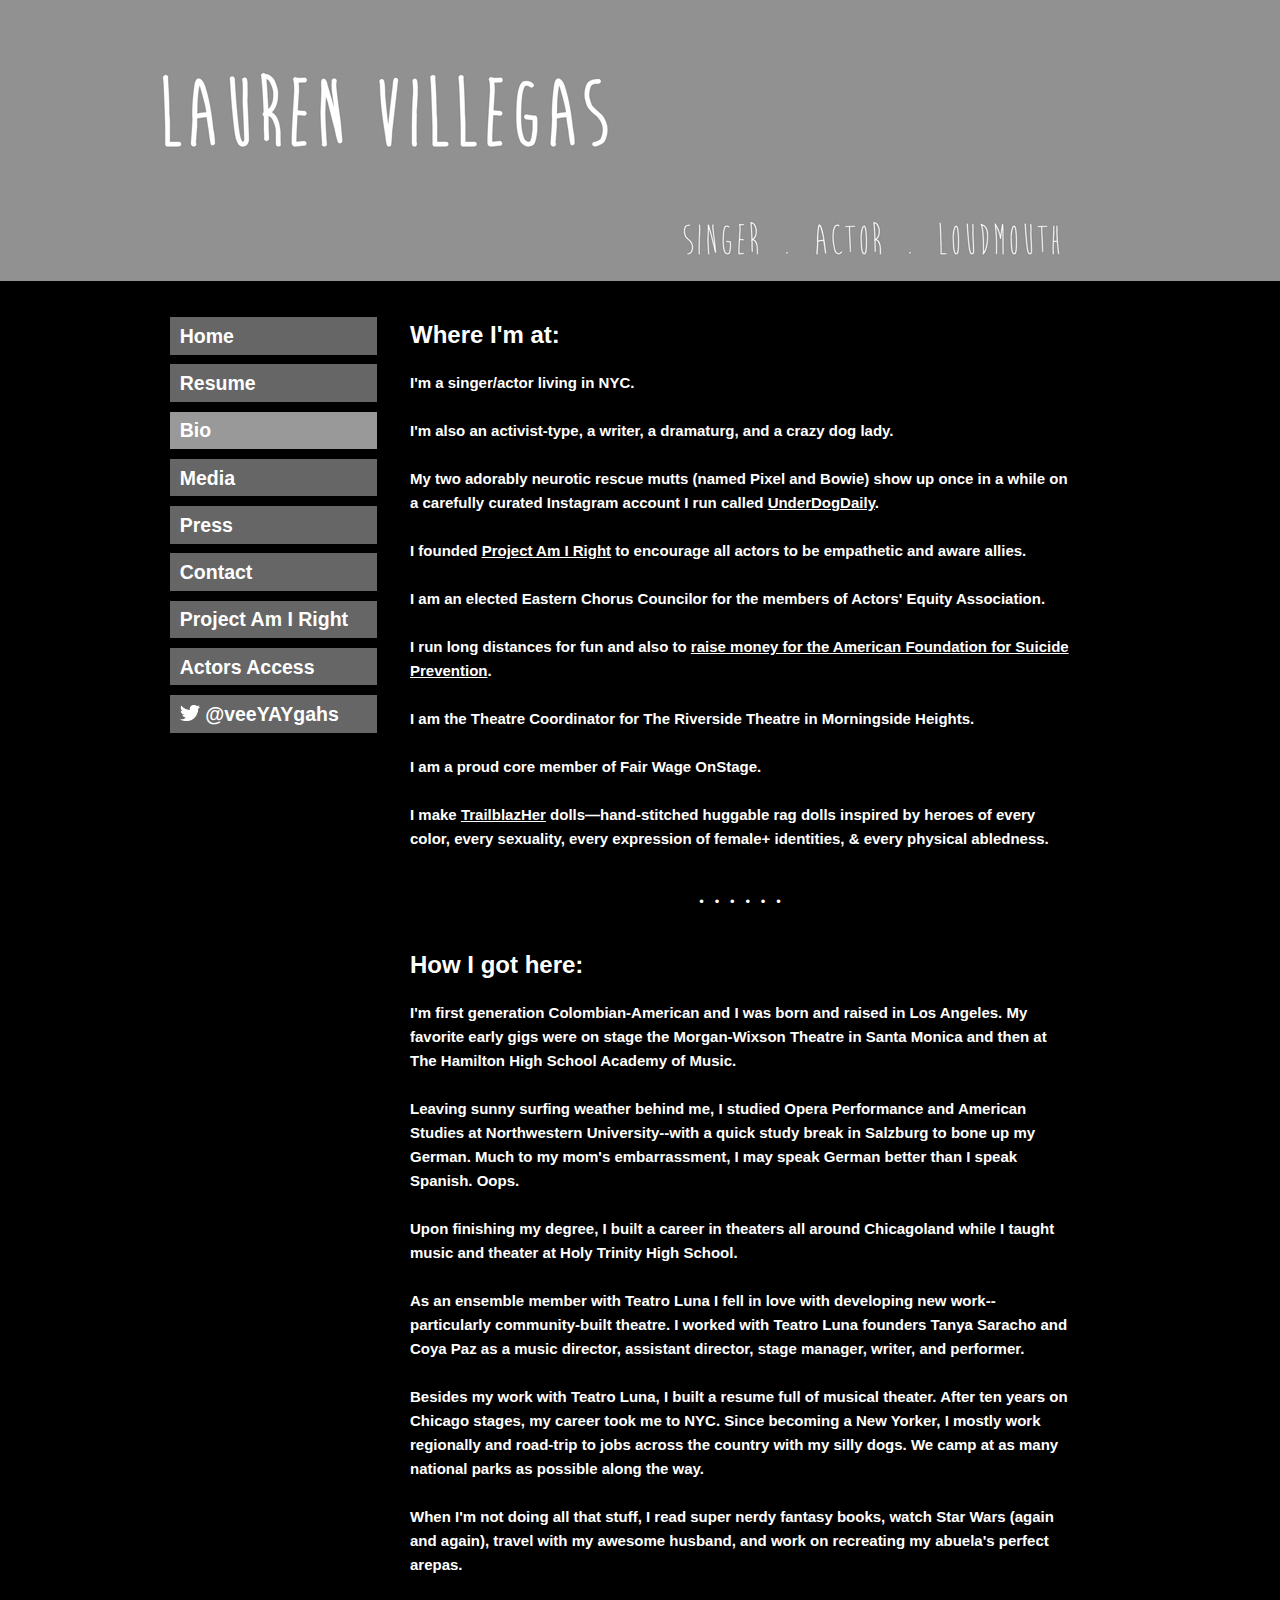
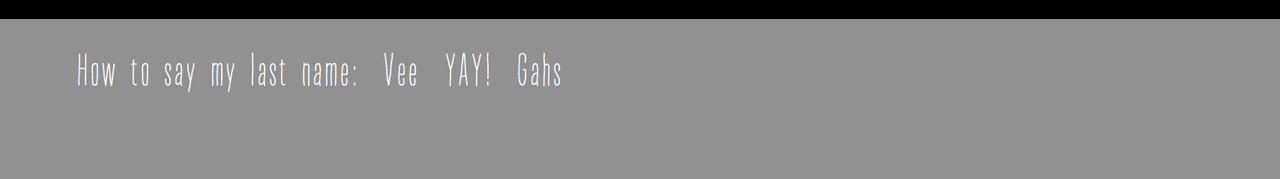
==== commit 65606b04: "new bio, fewer headshots" ====
--- a/bio.html
+++ b/bio.html
@@ -62,7 +62,7 @@
   	<div class="grid_9">
         <div><h1><font color="#ffffff"><strong>Where I'm at:</strong></font></h1>
             </div>
-    <div><h4>I'm a singer/actor living in NYC.<br /><br />I'm also an activist-type, a writer, a dramaturg, and a crazy dog lady.<br /><br />My two adorably neurotic rescue mutts (named Pixel and Bowie) show up once in a while on a carefully curated Instagram account I run called <a href="http://www.instagram.com/underdogdaily/"><u>UnderDogDaily</u></a>.<br /><br />I run long distances for fun and also to <a href="http://afsp.donordrive.com/index.cfm?fuseaction=donorDrive.participant&participantID=1012171"><u>raise money for the American Foundation for Suicide Prevention</u></a>.<br /><br />I founded <a href="http://projectamiright.tumblr.com/"><u>Project Am I Right</u></a> to encourage all actors to be empathetic and aware allies.<br /><br />I make <a href="http://www.trailblazhers.com/"><u>TrailblazHer</u></a> dolls&mdash;hand-stitched huggable rag dolls inspired by heroes of every color, every sexuality, every expression of female+ identities, &amp; every physical abledness.<br /><br /></p></h4></div>
+    <div><h4>I'm a singer/actor living in NYC.<br /><br />I'm also an activist-type, a writer, a dramaturg, and a crazy dog lady.<br /><br />My two adorably neurotic rescue mutts (named Pixel and Bowie) show up once in a while on a carefully curated Instagram account I run called <a href="http://www.instagram.com/underdogdaily/"><u>UnderDogDaily</u></a>.<br /><br />I founded <a href="http://projectamiright.tumblr.com/"><u>Project Am I Right</u></a> to encourage all actors to be empathetic and aware allies.<br /><br />I am an elected Eastern Chorus Councilor for the members of Actors' Equity Association.<br /><br />I run long distances for fun and also to <a href="http://afsp.donordrive.com/index.cfm?fuseaction=donorDrive.participant&participantID=1012171"><u>raise money for the American Foundation for Suicide Prevention</u></a>.<br /><br />I am the Theatre Coordinator for <a href="https://www.trtnyc.org/">The Riverside Theatre</a> in Morningside Heights.<br /><br />I am a proud core member of Fair Wage OnStage.<br /><br />I make <a href="http://www.trailblazhers.com/"><u>TrailblazHer</u></a> dolls&mdash;hand-stitched huggable rag dolls inspired by heroes of every color, every sexuality, every expression of female+ identities, &amp; every physical abledness.<br /><br /></p></h4></div>
     
     
  <div><h4><p align ="center">&bull;&nbsp;&nbsp;&nbsp;&bull;&nbsp;&nbsp;&nbsp;&bull;&nbsp;&nbsp;&nbsp;&bull;&nbsp;&nbsp;&nbsp;&bull;&nbsp;&nbsp;&nbsp;&bull;</p></h4><br /></div>
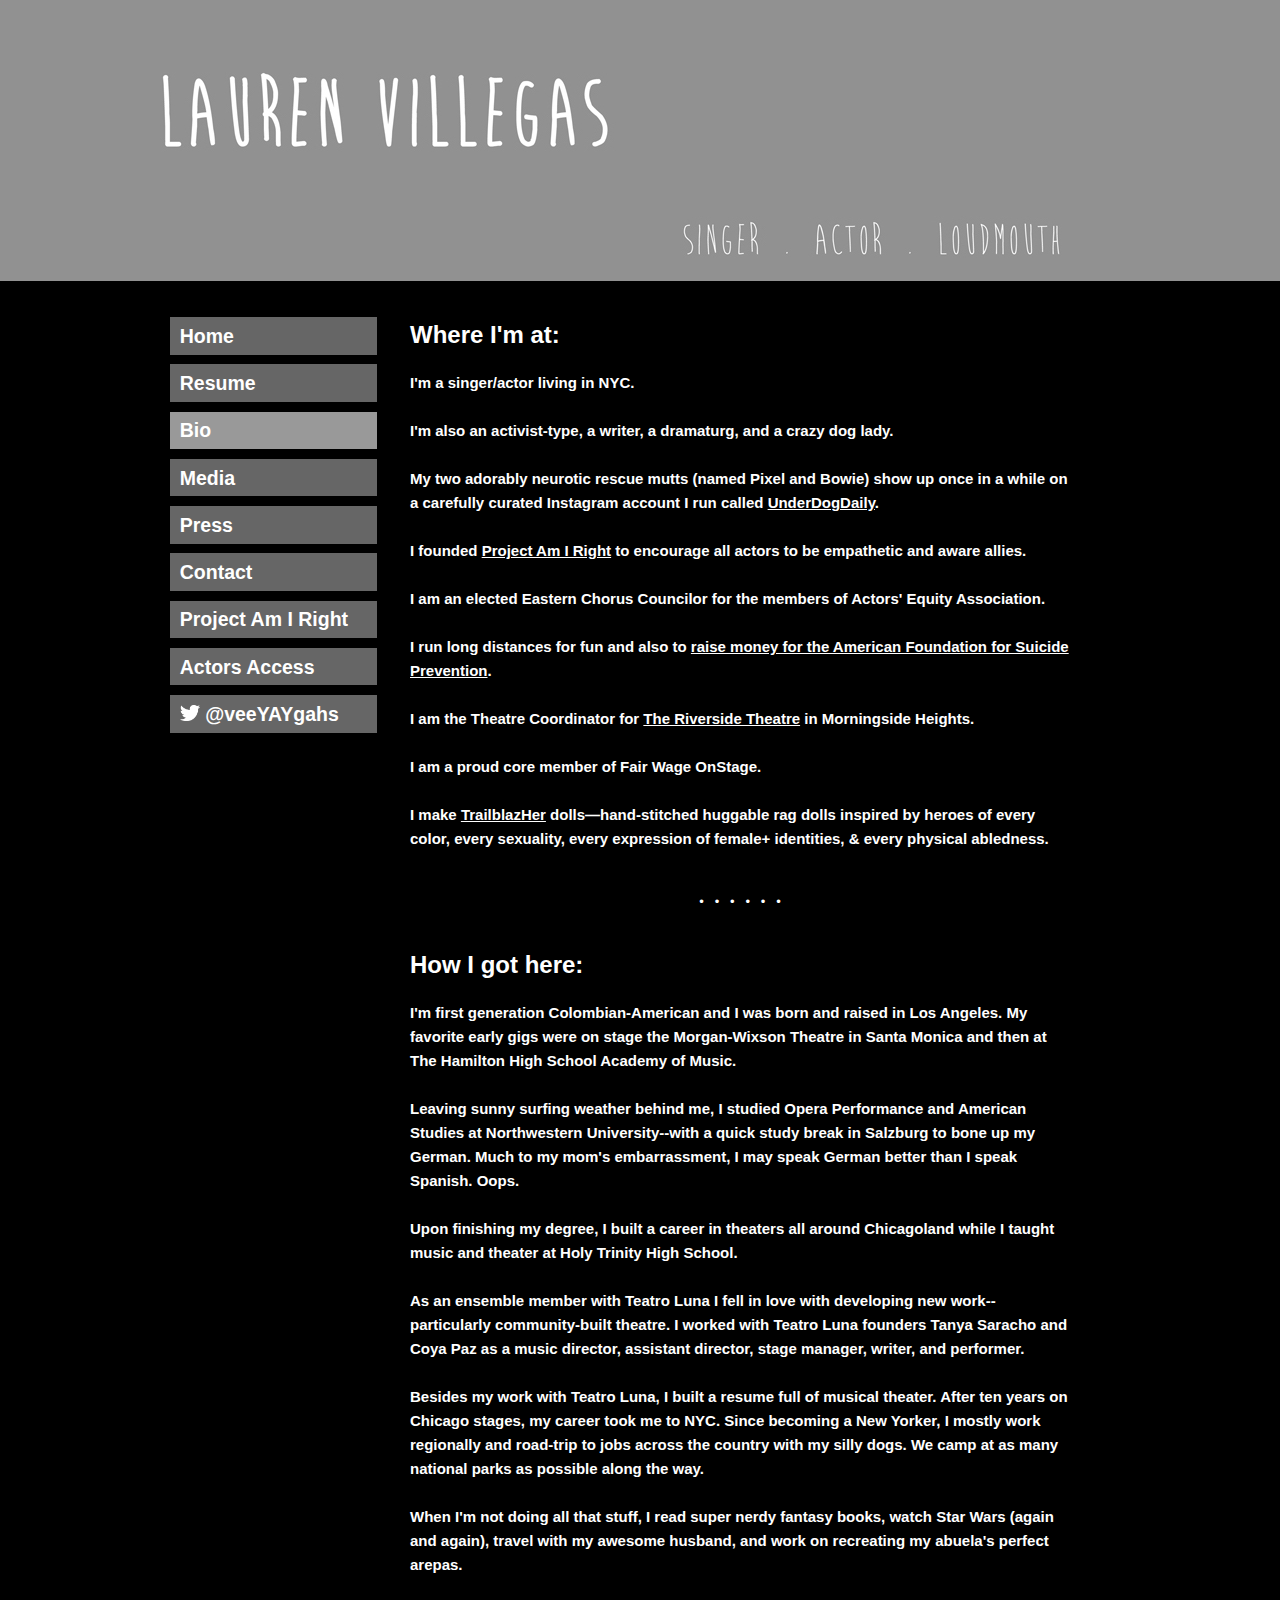
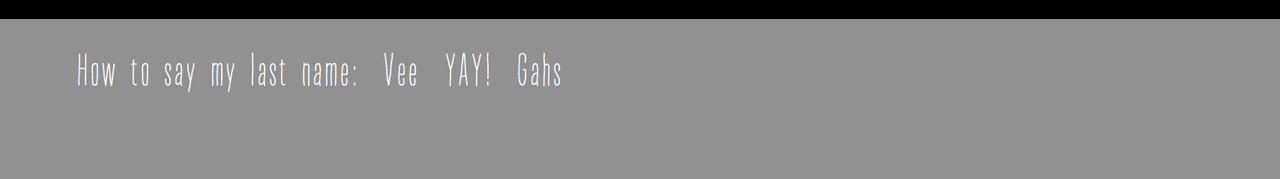
==== commit 7f618058: "fixed underlining" ====
--- a/bio.html
+++ b/bio.html
@@ -62,7 +62,7 @@
   	<div class="grid_9">
         <div><h1><font color="#ffffff"><strong>Where I'm at:</strong></font></h1>
             </div>
-    <div><h4>I'm a singer/actor living in NYC.<br /><br />I'm also an activist-type, a writer, a dramaturg, and a crazy dog lady.<br /><br />My two adorably neurotic rescue mutts (named Pixel and Bowie) show up once in a while on a carefully curated Instagram account I run called <a href="http://www.instagram.com/underdogdaily/"><u>UnderDogDaily</u></a>.<br /><br />I founded <a href="http://projectamiright.tumblr.com/"><u>Project Am I Right</u></a> to encourage all actors to be empathetic and aware allies.<br /><br />I am an elected Eastern Chorus Councilor for the members of Actors' Equity Association.<br /><br />I run long distances for fun and also to <a href="http://afsp.donordrive.com/index.cfm?fuseaction=donorDrive.participant&participantID=1012171"><u>raise money for the American Foundation for Suicide Prevention</u></a>.<br /><br />I am the Theatre Coordinator for <a href="https://www.trtnyc.org/">The Riverside Theatre</a> in Morningside Heights.<br /><br />I am a proud core member of Fair Wage OnStage.<br /><br />I make <a href="http://www.trailblazhers.com/"><u>TrailblazHer</u></a> dolls&mdash;hand-stitched huggable rag dolls inspired by heroes of every color, every sexuality, every expression of female+ identities, &amp; every physical abledness.<br /><br /></p></h4></div>
+    <div><h4>I'm a singer/actor living in NYC.<br /><br />I'm also an activist-type, a writer, a dramaturg, and a crazy dog lady.<br /><br />My two adorably neurotic rescue mutts (named Pixel and Bowie) show up once in a while on a carefully curated Instagram account I run called <a href="http://www.instagram.com/underdogdaily/"><u>UnderDogDaily</u></a>.<br /><br />I founded <a href="http://projectamiright.tumblr.com/"><u>Project Am I Right</u></a> to encourage all actors to be empathetic and aware allies.<br /><br />I am an elected Eastern Chorus Councilor for the members of Actors' Equity Association.<br /><br />I run long distances for fun and also to <a href="http://afsp.donordrive.com/index.cfm?fuseaction=donorDrive.participant&participantID=1012171"><u>raise money for the American Foundation for Suicide Prevention</u></a>.<br /><br />I am the Theatre Coordinator for <a href="https://www.trtnyc.org/"><u>The Riverside Theatre</u></a> in Morningside Heights.<br /><br />I am a proud core member of Fair Wage OnStage.<br /><br />I make <a href="http://www.trailblazhers.com/"><u>TrailblazHer</u></a> dolls&mdash;hand-stitched huggable rag dolls inspired by heroes of every color, every sexuality, every expression of female+ identities, &amp; every physical abledness.<br /><br /></p></h4></div>
     
     
  <div><h4><p align ="center">&bull;&nbsp;&nbsp;&nbsp;&bull;&nbsp;&nbsp;&nbsp;&bull;&nbsp;&nbsp;&nbsp;&bull;&nbsp;&nbsp;&nbsp;&bull;&nbsp;&nbsp;&nbsp;&bull;</p></h4><br /></div>
